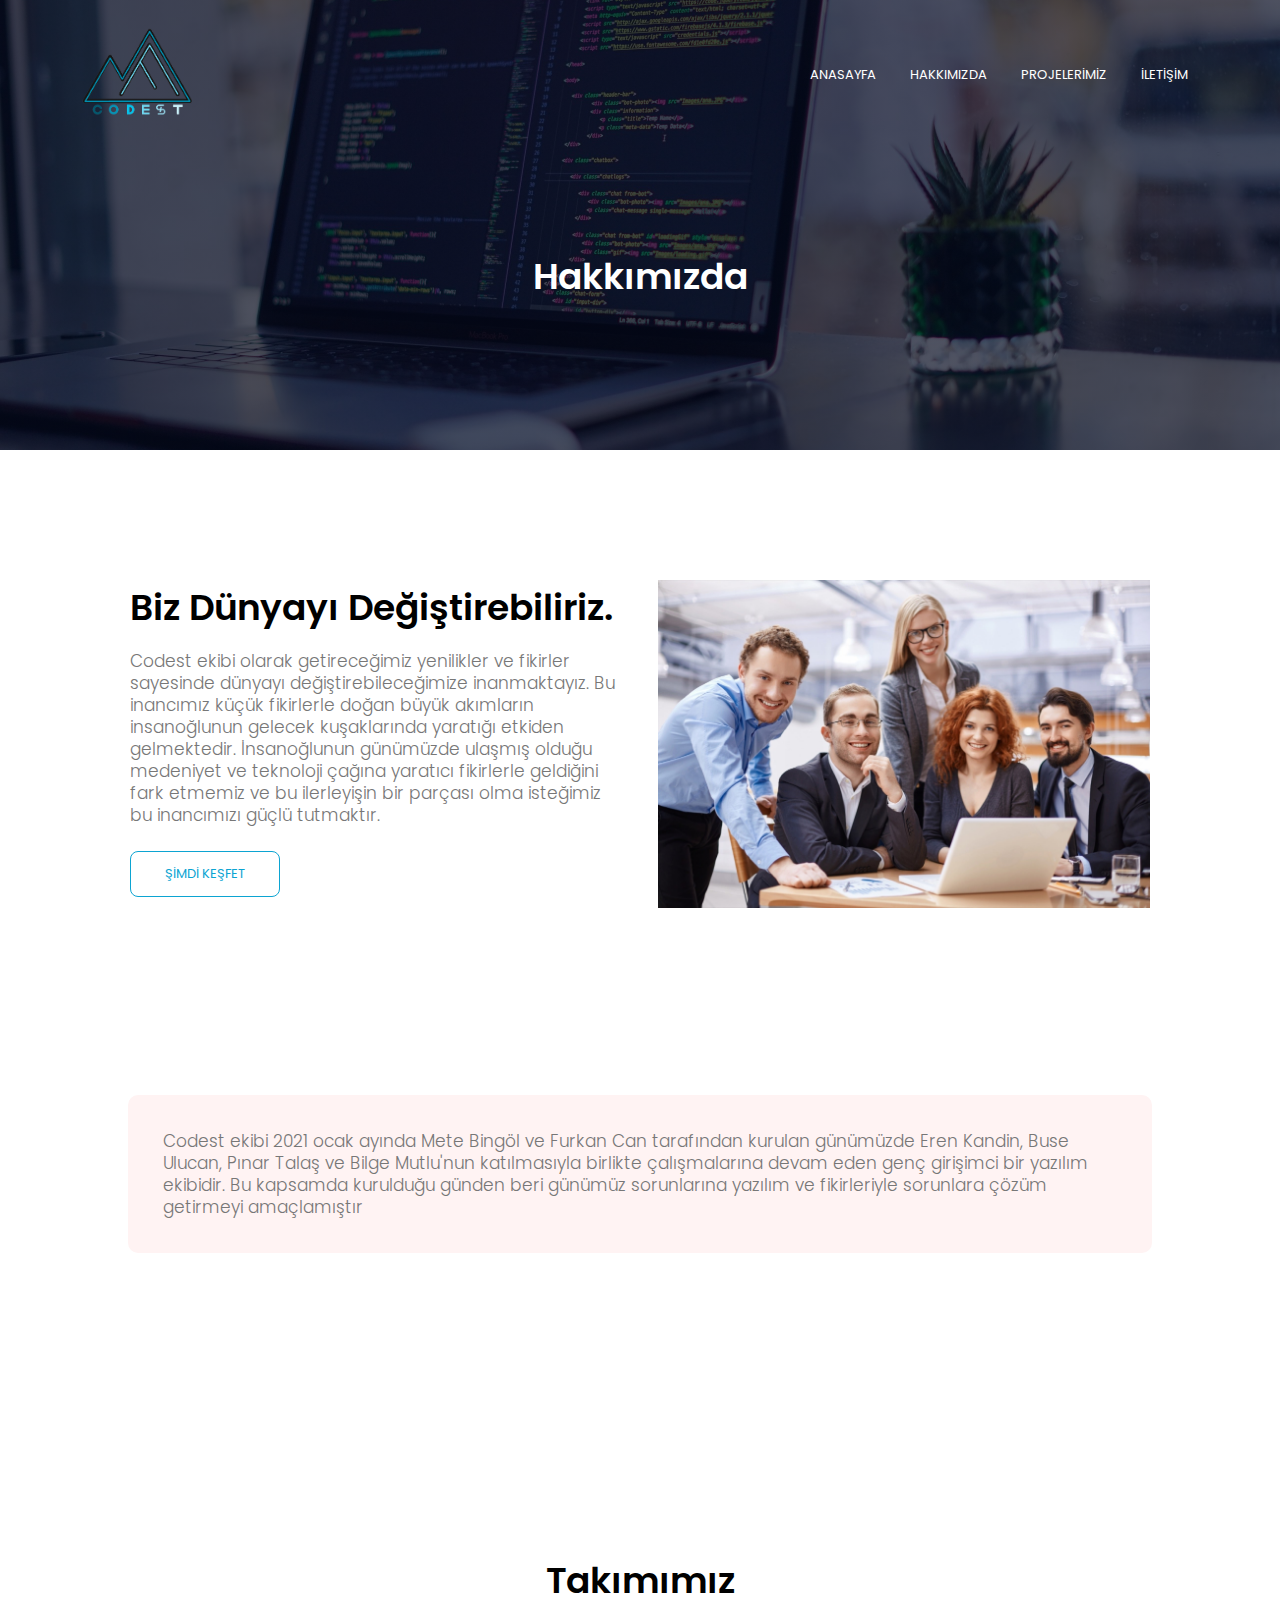
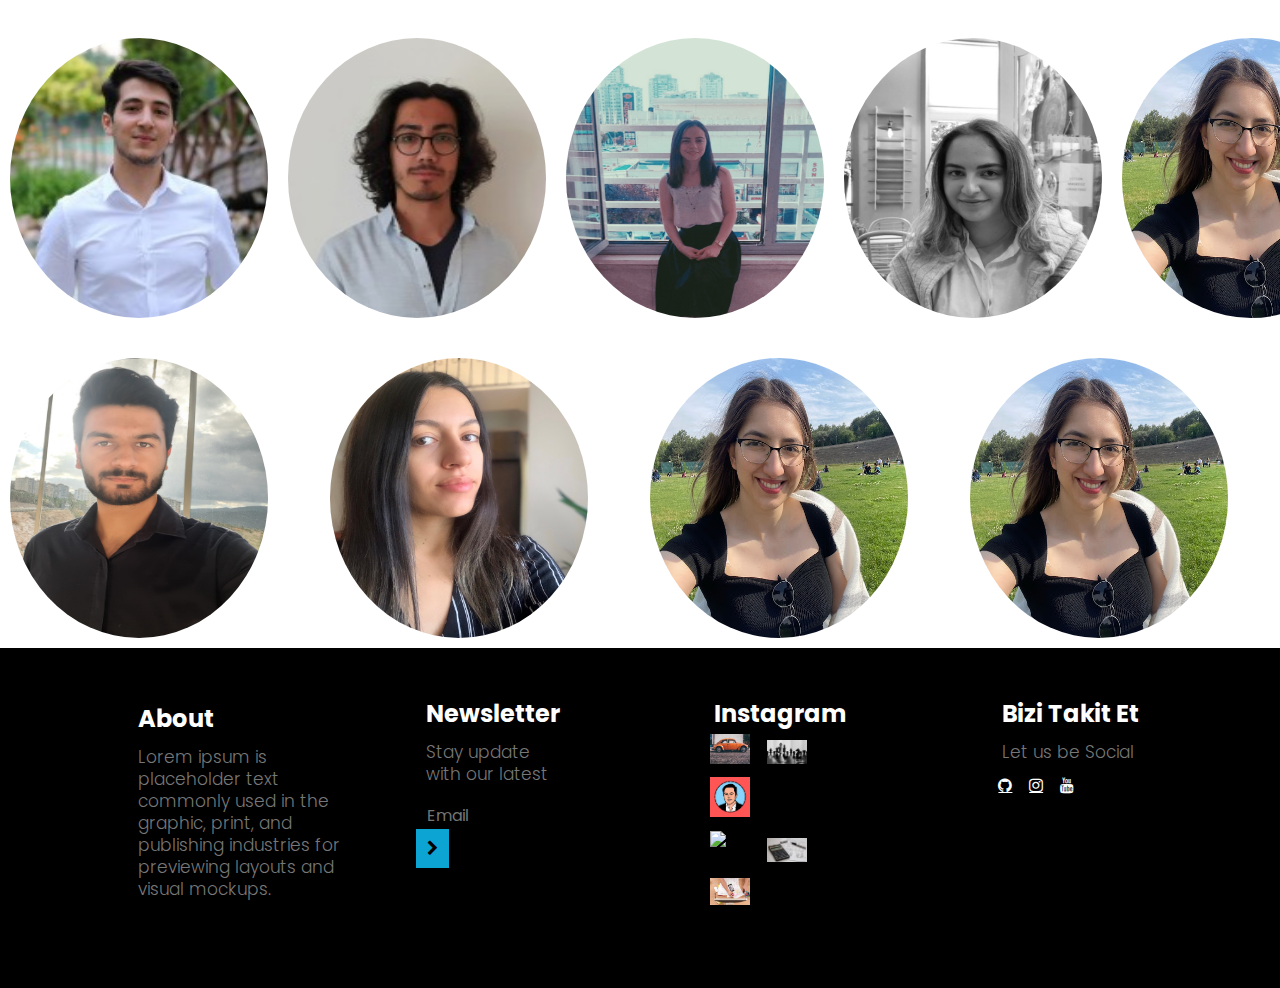
==== about.html @ 5c8a4968 "mp" ====
<!DOCTYPE html>
<html>
<head>
	<meta name="viewport" content="with=device-width, initial-scale=1.0">
	<title>  CODEST </title>
	<link rel="stylesheet" href="style.css">
	
<link rel="preconnect" href="https://fonts.googleapis.com">
<link rel="preconnect" href="https://fonts.gstatic.com" crossorigin>
<link href="https://fonts.googleapis.com/css2?family=Poppins:wght@100;200;300;400;600;700&display=swap" rel="stylesheet">
<link rel="stylesheet"  href="https://stackpath.bootstrapcdn.com/font-awesome/4.7.0/css/font-awesome.min.css">
</head>
<body>
	<section class="sub-header">
		<nav>
			<a href="index.html"><img src="images/logo-remove.png"></a>
			<div class="nav-links" id="navLinks">
				<i class="fa fa-times" onclick="hideMenu()" ></i>
				<ul class="nav">
					<li><a href="index.html">ANASAYFA</a></li>
					<li><a href="about.html">HAKKIMIZDA</a></li>
					<li><a href="">PROJELERİMİZ</a>
						<ul class="sub-menu">
							<li><a href="product.html">Reader</a></li>
							<li><a href="augmentor.html">Augmentor</a></li>
							<li><a href="asistan.html">Sesli Asistan</a></li>
					</ul></li>
					<li><a href="contact.html">İLETİŞİM</a></li>
				
			</ul>
			</div>
			<i class="fa fa-bars" onclick="showMenu()"></i>
		</nav>
		<h1>Hakkımızda</h1>


</section>
<section class="about-us">
	<div class="row">
		<div class="about-col">
			<h1> Biz Dünyayı Değiştirebiliriz.</h1>
			<p>Codest ekibi olarak getireceğimiz yenilikler ve fikirler sayesinde dünyayı değiştirebileceğimize inanmaktayız. Bu inancımız küçük fikirlerle doğan büyük akımların insanoğlunun gelecek kuşaklarında yaratığı etkiden gelmektedir. İnsanoğlunun günümüzde ulaşmış olduğu medeniyet ve teknoloji çağına yaratıcı fikirlerle geldiğini fark etmemiz ve bu ilerleyişin bir parçası olma isteğimiz bu inancımızı güçlü tutmaktır.</p>
			<a href="" class="hero-btn red-btn">ŞİMDİ KEŞFET</a>
		</div>


		<div class="about-col">
			<img src="images/team.jpeg">
		</div>
	</div>
</section>
<section class="testimonials">
	
		<div class="testimonial-col infobox">
			<img src="">
			<div>
				<p>Codest ekibi 2021 ocak ayında Mete Bingöl
					 ve Furkan Can tarafından kurulan günümüzde Eren Kandin, Buse Ulucan, Pınar Talaş ve Bilge Mutlu'nun katılmasıyla birlikte çalışmalarına devam eden genç girişimci bir yazılım ekibidir. 
					 Bu kapsamda kurulduğu günden beri günümüz sorunlarına yazılım ve fikirleriyle sorunlara çözüm getirmeyi amaçlamıştır</p>
				
			</div>
		
	</div>

	
</section>

<section class="campus">
	<h1>Takımımız</h1>
	

	<div class="row">
		
		<div class="campus-col">
			<img src="images/mete2.jpg">
			<div class="layer">
				<h3>METE BİNGÖL</h3>
				<p>Orta Doğu Teknik Üniversitesi Elektrik ve Elektronik Mühendisliği 2. Sınıf öğrencisi. ODTÜ Robot topluluğunda 2 Yıl, METUrone takımında 1,5 yıl çalışan Bingöl Computer Vision, CNN, CAD alanlarında çalışmalar yapmaktadır.</p>
			</div>
		</div>
		<div class="campus-col">
			<img src="images/furkan2.jpg">
			<div class="layer">
				<h3>FURKAN CAN</h3>
				<p> Orta Doğu Teknik Üniversitesi Elektrik ve Elektronik Mühendisliği 2. Sınıf öğrencisi. ODTÜ Tech for Startup Topluluğunda 1,5 yıl çalışan Can Makine Öğrenmesi, Yapay Zeka, Siemens Nx (CAD) alanlarında çalışmalar yapmaktadır.</p>
			</div>
		</div>
		<div class="campus-col">
			<img src="images/pp.jpeg">
			<div class="layer">
				<h3>PINAR TALAŞ</h3>
				<p>Pınar Talaş, Orta Doğu Teknik Üniversitesi Bilgisayar ve Öğrenim Teknolojileri 2. Sınıf öğrencisi. Talaş Web tasarım, web geliştirme, mobil uygulama yapma ve C#  alanlarında çalışmalar yapmaktadır.</p>
			</div>
		</div>
		<div class="campus-col">
			<img src="images/busefoto.png">
			<div class="layer">
				<h3>BUSE ULUCAN</h3>
				<p>Orta Doğu Teknik Üniversitesi Bilgisayar ve Öğrenim Teknolojileri 2. Sınıf öğrencisi. ODTÜ Board of European Students of Technology topluluğunda 1 yıl, Institute of Engineers and Everyone Else Topluluğunda 1 yıl çalışan Ulucan web tasarım alanında çalışmalar yapmaktadır.</p>
			</div>
		</div>
		<div class="campus-col">
			<img src="images/bilge foto.jpg">
			<div class="layer">
				<h3>BİLGE MUTLU</h3>
				<p>Orta Doğu Teknik Üniversitesi Elektrik ve Elektronik Mühendisliği 2. Sınıf öğrencisi. ODTÜ Genç Girişimciler Topluluğunda 2 yıl, ODTÜ Robot Topluluğunda 2 yıl çalışan Mutlu finans ve pazarlama alanlarında çalışmalar yapmaktadır.</p>
			</div>
			</div>
		</div>
			<div class="row">
		
		<div class="campus-col">
			<img src="images/eren.jpeg">
			<div class="layer">
				<h3>EREN KANDİN</h3>
				<p>Orta Doğu Teknik Üniversitesi Bilgisayar ve Öğrenim Teknolojileri 2. Sınıf öğrencisi. ODTÜ Board of European Students of Technology topluluğunda 1 yıl, Institute of Engineers and Everyone Else Topluluğunda 1 yıl çalışan Ulucan web tasarım alanında çalışmalar yapmaktadır.</p>
			</div>
		</div>
		<div class="campus-col">
			<img src="images/elvin.jpg">
			<div class="layer">
				<h3>ELVİN GÜLTEKİNOĞLU</h3>
				<p>Orta Doğu Teknik Üniversitesi Makina mühendisliği 2. sınıf öğrencisi.

					Metumech ve Meturone takımlarında görev almakta.
					
					C++, Arduino, Python, Siemens NX alanlarında çalımalar yapmaktadır.</p>
			</div>
			</div>
			<div class="campus-col">
				<img src="images/bilge foto.jpg">
				<div class="layer">
					<h3>ANIL KILIÇ</h3>
					<p>Orta Doğu Teknik Üniversitesi Makina mühendisliği 2. sınıf öğrencisi. Metu Formula Racing'de 2 yıl, ODTÜ Robot Topluluğun'da ilk yılında. C++, Arduino, Python, Görüntü işleme, Siemens NX, Solidworks, ANSYS alanlarında çalımalar yapmaktadır.
</p>
				</div>
				</div>
				<div class="campus-col">
					<img src="images/bilge foto.jpg">
					<div class="layer">
						<h3>CEREN AYDIN</h3>
						<p>Orta Doğu Teknik Üniversitesi Elektrik ve Elektronik Mühendisliği 2. Sınıf öğrencisi. ODTÜ Genç Girişimciler Topluluğunda 2 yıl, ODTÜ Robot Topluluğunda 2 yıl çalışan Mutlu finans ve pazarlama alanlarında çalışmalar yapmaktadır.</p>
					</div>
					</div>
	</div>
	

</section>

<footer class="footer">	
	<div class="cont">
	<div class="about-us">
	<h2 >About</h2>
	<p>Lorem ipsum is placeholder text commonly used in the graphic, print, and publishing industries for previewing layouts and visual mockups.

</p>	</div>
	<div class="newsletter">
		<h2>Newsletter</h2>
		<p>Stay update with our latest</p>
		<div class="form-element">	
			<input type="text" placeholder="Email"><span><i class="fa fa-chevron-right"></i></span></div>
	</div>
	<div class="instagram">
		<h2>Instagram</h2>
		<div class="flex-row">
		<img src="inst/vosvos.jpg" alt="insta1" onClick="location.href='https://www.instagram.com/codest_team/'">
		<img src="inst/cheese.jpg" alt="insta2" onClick="location.href='https://www.instagram.com/codest_team/'">	
		<img src="inst/elon.jpg" alt="insta3" onClick="location.href='https://www.instagram.com/codest_team/'">
		</div>	
		<div class="flex-row">
		<img src="inst/view.jpg" alt="insta4" onClick="location.href='https://www.instagram.com/codest_team/'">	
		<img src="inst/work.jpg" alt="insta5" onClick="location.href='https://www.instagram.com/codest_team/'">		
		<img src="inst/work1.jpg" alt="insta6" onClick="location.href='https://www.instagram.com/codest_team/'">	
			</div>
	</div>
	<div class="follow"><h2>Bizi Takit Et</h2>
	<p>Let us be Social</p>
	<div>
	<a href="https://github.com/Codest4221" class="fa fa-github" target="_blank" ></a>
	<a href="https://www.instagram.com/codest_team/" class="fa fa-instagram" target="_blank"></a>
	<a href="" class="fa fa-youtube" target="_blank"></a>
		</div>
	</div>
	</div>
</div>
<div class="rights flex-row">
	<h4 class="text-gray">
		Copyright 2021 All rights reserves | made by
		
	</h4>
</div>
</div>

</footer>



<script>
	var navLinks = document.getElementById("navLinks")

	function showMenu() {
		navLinks.style.right = "0";

	}
	function hideMenu() {
		navLinks.style.right = "-200px";
		
	}
</script>
</body>
</html>
---- style.css ----
*{
	margin:0;
	padding: 0;
	font-family: 'Poppins', sans-serif;
	
}

main section .blog{
	margin-top: 50px;
}
 .btn-course{
	display: inline-block;
	text-decoration: none;
	color:#0CA4D2;
	border: 2px solid #0CA4D2;
	margin-top: 5px;
	padding: 12px 34px;
	font-size: 13px;
	background:transparent;
	position: relative;
	cursor: pointer;
	border-radius: 8px;
}
.photo{
	margin: 20px;
}
.photo img{
	width: 800px;
	height: 500px;
	
}
button.btn,
input.btn{
	border: none;
	border-radius: 2rem;
	padding: 1rem 3rem;
	font-size: 1.1rem;
	font-family:'Roboto' ;
	cursor: pointer;
	transition: .5s;
	border-radius: 5px ;
}
button.btn:hover{
	background:transparent;
	border: 1px solid var(--white);
	color: var(--white);
}

.header{
	min-height: 100vh;
	width: 100%;
	background-image: linear-gradient(rgba(4, 9, 30, 0.7), rgba(4, 9, 30, 0.7)),url(images/background.jpg);
	background-position: center;
	background-size: cover;
	position: relative;
	

}
nav{
	display: flex;
	padding: 2% 6%;
	justify-content: space-between;
	align-items: center;
}
nav img{
	width: 120px;
}
.lang{
	text-align: right;
	margin-left: 80px;

}
.check{
	position: relative;
	width: 50px;
}
.check:before{
	position: absolute;
	width: 60px;
	height: 5
}

.nav-links{
	flex: 1;
	text-align: right;
}
.nav-links ul li{
	list-style: none;
	display: inline-block;
	padding: 8px 15px;
	position: relative;
}
.nav-links ul li a{
	color: #fff;
	text-decoration: none;
	font-size: 13px;

}
.nav-links ul li::after{
	content: '';
	width: 0%;
	height: 2px;
	background:#0CA4D2;
	display:block;
	margin:auto;
	transition: 0.5s;
}
.nav-links ul li:hover::after{
	width: 100%;
}

.sub-menu{
	height: 150px;
	width: 110px;
	
	float: left;
	position: absolute;
	border-top: 3px solid #0CA4D2;
	z-index: 100;
	transition: all 650ms ease;
	opacity: 0;
	visibility:hidden ;

}
.sub-menu::before{
	content: "";
	position: absolute;
	top: -2.5rem;
	left: 3rem;
	border: 1.2rem solid transparent;
}
.nav li:hover > .sub-menu {
	top: 2rem;
	opacity: 1;
	visibility: visible;
}
.text-box{
	width: 90%;
	color: #fff;
	position: absolute;
	top: 50%;
	left: 50%;
	transform: translate(-50%, -50%);
	text-align: center;
}
.text-box h1{
	font-size: 62px;

}
.text-box p{
	margin:5px 0 10px;
	font-size: 14px;
	
	color: #fff;
}
.hero-btn{
	display: inline-block;
	text-decoration: none;
	color: #fff;
	border: 1px solid #fff;
	padding: 12px 34px;
	font-size: 13px;
	background:transparent;
	position: relative;
	cursor: pointer;
	border-radius: 8px;


}
 .information-btn{
    border: none;
    border-radius: 2rem;
	width: 150px;
    padding: 1rem 3rem;
    font-size: 1.1rem;
    cursor: pointer;
    transition: .5s;
    border-radius: 0.4rem;
	text-decoration: none;
	
	background-color: #48CAE4;
}
nav .fa{
	display: none;

}
.hero-btn:hover{
	border:1px solid #0CA4D2;
	background:#0CA4D2;
	transition: 1s;
}

@media(max-width: 700px){
	.text-box h1{
	font-size: 20px;

}
.nav-links ul li{
	display: block;
}
.nav-links{
	position: fixed;
	background:#0CA4D2;
	height: 100vh;
	width: 200px;
	top: 0;
	right: -200px;
	text-align: left;
	z-index: 2;
	transition: 1s;
}
nav .fa{
	display: block;
	color: #fff;
	margin:10px;
	font-size: 22px;
	cursor: pointer;

}
.nav-links ul{
	padding: 30px;
}
}


/*ABOUT*/

section .about{
	padding: 20px;
	padding-top: 10px;
	margin-top: 10px 
}
p.about{
	font-weight: 300;
	color: #222;
	margin: 50px 150px;
	
	
}
.row{
	position: relative;
	clear: both;
	width: 100%;
	display: flex;
	justify-content: space-between;
}
.row .col50{
	position: relative;
	width: 40%;
}
.titleText{
	color: black;;
	font-size: 2rem;
	font-weight: 300;
	text-align: center;
}
.titleText span{
	color: #ff0157;
	font-weight: 700;
	font-size: 1.5rem;
}
.row .col50 .imgBx{
	position: relative;
	width: 100%;
	height: 100%;
	
}
.row .col50 .imgBx img{
	position: absolute;
	top:0;
	left: 0;
	width: 85%;
	height: 100%;
	object-fit: cover;
	
}
.campus-col img{
	border-radius: 50%;
}


/*----Blog Carousel---*/

.container h1{
	text-align: center;
	color: #f0f0f0;
	padding-top: 20px;
}


main .blog{
	
	background-repeat: no-repeat;
	background-position: right;
	height: 100vh;
	width: 100%;
	background-size: 65%;
}

main .blog .blog-post{
	padding-top: 6rem;
}

main .blog-post .blog-content{
	display: flex;
	flex-direction: column;
	text-align: center;
	width: 80%;
	margin: 3rem ;
	box-shadow: 0 15px 20px rgba(0, 0,0, 0.2);
}
main .blog-content .blog-title{
	
	width:300px;
	height: 200px;
	display: inline-block;


}
.blog-title p{
	
	width: 400px;
	height: 300px;
}
.blog-title h4{
	height: 20px;
	width: 400px;
	text-align: center;
}
main .blog-content .btn-blog{
	padding: .7rem 2rem;
	background:  #48CAE4;
	margin: .5rem;
}
main .blog-content span{
	display: block;
}
section .container .owl-nav{
	position: absolute;
	top: 0%;
	margin: 0 auto;
	width: 100%;

}


.owl-nav .owl-prev .owl-nav-prev,
.owl-nav .owl-next .owl-nav-next{
	color: var(--text-gray);
	background:transparent;
	font-size: 2rem;
}
.owl-theme .owl-nav[class*='owl-']:hover{
	background:transparent;
	color: var(--midnight);
}
.owl-theme .owl-nav[class*='owl-']{
	outline: none;
}
@media only screen and (max-width:1500px){
	.blog-title p{
		width: 350px;
		height: 150px;
	}

}
@media only screen and (max-width:1350px){
	.blog-title p{
		width: 300px;
		height: 100px;
	}

}
@media only screen and (max-width:1150px){
	.blog-title p{
		width: 250px;
		height: 100px;
	}
	.blog-title h4{
		height: 20px;
		width: 300px;
		text-align: center;
	}

}

@media only screen and (max-width:900px){
	.blog-title p{
		width: 180px;
		height: 90px;
		font-size:15px;
	}
	.blog-title h4{
		height: 20px;
		width: 300px;
		text-align: center;
	}

}
/*-----COURSE----*/

.course{
	width: 70%;
	margin: auto;
	text-align: center;
	padding-top: 100px;

}

@media only screen and (max-width:950px){
.photo{
	margin: 20px;
}
.photo img{
	width: 500px;
	height: 300px;
	
}
}

@media only screen and (max-width:600px){
	.photo{
		margin: 20px;
	}
	.photo img{
		width: 200px;
		height: 100px;
		
	}
}
h1{
	font-size: 36px;
	font-weight: 600;
}
p{
	color:#777;
	font-size: 17px;
	font-weight: 300;
	line-height: 22px;
	padding: 10px;
}
.row{
	margin-top: 20px;
	display: flex;
	
}
.course-col{
	flex-basis:31%;
	background: #fff3f3;
	border-radius: 10px;
	margin-bottom: 5%;
	padding: 25px;
	box-sizing: border-box;
	transition: 0.5s;
	text-align: left;
	color: #0CA4D2;


}
h3{
	text-align: center;
	font-weight: 900;
	margin: 10px 0;

}
.course-col:hover{
	box-shadow: 0 0 20px 0px rgba(0, 0, 0, 0.2);
}
@media(max-width: 700px){
	.row{
		flex-direction: column;
	}
}


/*--TEAM---*/

.campus{
	width: 100%;
	
	text-align: center;
	padding-top: 200px;



}
#aboutpage{
	padding-top: 0px;
}
.campus-col{
	flex-basis: 24%;
	margin: 10px 10px;
	position: relative;
	
	
	
}
.campus-col img{
	width:258px ;
	height: 280px;
	display: block;
}
.layer{
	background:transparent;
	height: 100%;
	width: 92%;
	
	position: absolute;
	top: 0;
	left: 0;
	transition: 0.5s;
}
.layer:hover{
	background-image: linear-gradient(to top, #30cfd0 0%, #330867 60%);
}
.layer h3 {
	
	
	font-weight: 200;
	color: #fff;
	font-size: 15px;
	bottom: 0;
	left: 50%;
	transform: translateX(-50%);
	position: absolute;
	opacity: 0;
	transition: 0.5s;
	padding-bottom: 100px;
	font-weight: bold;
}
.layer p {
	width: 100%;
	
	margin-bottom: -90px;
	color: #fff;
	font-size: 14px;
	left: 50%;
	transform: translateX(-50%);
	position: absolute;
	opacity: 0;
	transition: 0.5s;
	padding: 20px;
}
.layer:hover h3, .layer:hover p{
	bottom: 49%;
	opacity: 1;
}

/*--Testimonial--*/
.testimonials{
	width: 80%;
	margin: auto;
	padding-top: 100px;
	text-align: center;
	padding-bottom: -100px;
	

}
.testimonial-col{
	flex-basis: 95%;
	border-radius: 10px;text-align: left;
	background: #fff3f3;
	padding: 25px;
	cursor: pointer;
	display: flex;
	color: black;

}
.viz p{
	text-align: center;
	font-size: 20px;
}
.infobox{
	margin-bottom: 100px;

}

/*---CTA---*/

.cta{
	margin: 100px auto;
	width: 80%;
	background-image: linear-gradient(rgba(0, 0, 0, 0.7), rgba(0, 0, 0, 0.7)),url(images/blog-post3.jpg);
	background-position: center;
	background-size: cover;
	border-radius: 10px;
	text-align: center;
	padding: 100px 0;
}	
.cta h1{
	color: #fff;
	margin-bottom: 40px;
	padding: 0;
}
@media(max-width: 700px){
	.cta h1{
		font-size: 24px;
	}
}

/*---FOOOTER--*/
.cont{
	margin: 0 5vw;
}



footer.footer{
	height: 100%;
	background: black;
	position: relative;
}
footer.footer .cont{
	display: grid;
	grid-template-columns: repeat(4, 1fr);



}
footer.footer .cont > div{
	flex-grow: 1;
	flex-basis: 0;
	padding: 3rem 4rem;
}
footer.footer .cont  h2{
	color: white;
	padding-left: 10px;
	
}

footer.footer .newsletter .form-element{
	background: black;
	display: inline-block;
}
footer.footer .newsletter .form-element input{
	padding: .5rem .7rem;
	border: none;
	background: transparent;
	color: white;
	font-size: 1rem;
	width: 74%;
}
footer.footer .newsletter .form-element span{
	background: #0CA4D2;
	padding: .5rem .7rem;
	cursor: pointer;
}
footer.footer .instagram div > img {
	display: inline-block;
	width: 25%;
	height: 50%;
	margin: .2rem .4rem;
}
footer.footer .follow div a{
	color:white ;
	padding:0 .4rem;
}

footer.footer .rights{
	justify-content: center;
	
}



/*----ABOUT US PAGE---*/
.sub-header{
	height: 50vh;
	width: 100%;
	background-image: linear-gradient(rgba(4, 9, 30, 0.7), rgba(4, 9, 30, 0.7)), url(images/blog-post3.jpg);
	background-position: center;
	background-size: cover;
	text-align: center;
	color: #fff;


}
.sub-header h1{
	margin-top: 100px;
}
.about-us{
	width: 80%;
	margin:auto;
	padding-top: 80px;
	padding-bottom: 50px;

}
.about-col{
	flex-basis: 48%;
	padding: 30px 2px;
}
.about-col img{
	width: 100%;
}
.about-col h1{
	padding-top: 0;
}
.about-col p{
	padding: 15px 0 25px;
}
.red-btn{
	border: 1px solid #0CA4D2;
	background: transparent;
	color: #0CA4D2;

}
.red-btn:hover{
	color:#fff;
}




/*-----COURSES---*/
.container{
	background-image: linear-gradient(to top, #30cfd0 0%, #330867 100%);}
.blog-content{
	width: 80%;
	margin: 20px;
	padding: 10px 0;
	box-sizing: border-box;
	border-radius: 10px;
	background-color: white;
}
.blog-left{
	flex-basis: 65%;

}
.blog-left img{
	width: 90%;

}
.blog-left h2{
	color: #222;
	font-weight: 600;
	margin: 30px 0;
	
}
.blog-left p{
	color: #999;

}
.blog-right{
	flex-basis: 32%;

}
.blog-right h3{
	background: #0CA4D2;
	color: #fff;
	padding:7px 0;
	font-size: 16px;
	margin-bottom: 20px;
}
.blog-right div{
	display: flex;
	align-items: center;
	justify-content: space-between;
	color: #555;
	padding: 8px;
	box-sizing: border-box;

}
.comment-box{
	border: 1px solid #ccc;
	margin: 50px 0;
	padding: 10px 20px;
}
.comment-box h3{
	text-align: left;
}
.comment-form input, .comment-form textarea{
	width: 100%;
	padding: 10px;
	margin: 15px 0;
	box-sizing: border-box;
	border:none;
	outline: none;
	background:#f0f0f0;

}
.comment-form button{
	margin: 10px 0;
	
}
@media(max-width: 700px){
	.sub-header h1{
		font-size: 24px;
	}
}

/*----CONTACT---*/
.location{
	width: 80%;
	margin: auto;
	padding: 80px 0;

}
.location iframe{
	width: 100%;
}
.contact-us{
	width: 80%;
	margin: auto;
}
.contact-col{
	flex-basis: 48%;
	margin-bottom: 30px;
}
.contact-col div{
	display: flex;
	align-items: center;
	margin-bottom: 40px;
}
.contact-col div .fa{
	font-size: 28px;
	color: #0CA4D2;
	margin: 10px;
	margin-right: 30px;
}
.contact-col div p{
	padding: 0;
}

.contact-col div h5{
	font-size: 20px;
	margin-bottom: 5px;
	color: #555;
	font-weight: 400;

}
.contact-col input, .contact-col textarea{
	width: 100%;
	padding: 15px;
	margin-bottom: 17px;
	outline: none;
	border: 1px solid #ccc;
	box-sizing: border-box;

}
@media(max-width: 700px){

}



.docs {
	width: 628px;
	height: 194px;
	margin: 90px 150px;
}
.docs h2{
	color:darkturquoise;
	font-size: 30px;
	font-weight: normal;
}
.docs p{
	padding: 10px 0px;
}

#download{
	color:steelblue;
	font-weight: normal;
	font-size:15px;
	
}
.btn-course .down {
	color: steelblue;
	height: 70px;
}
hr{
	width: 60%;
	margin-left: 150px;
}


.info{
	width: 1200px;
	height: auto;
	margin: 90px 150px;
}
.info h2{
	color: darkturquoise;
}
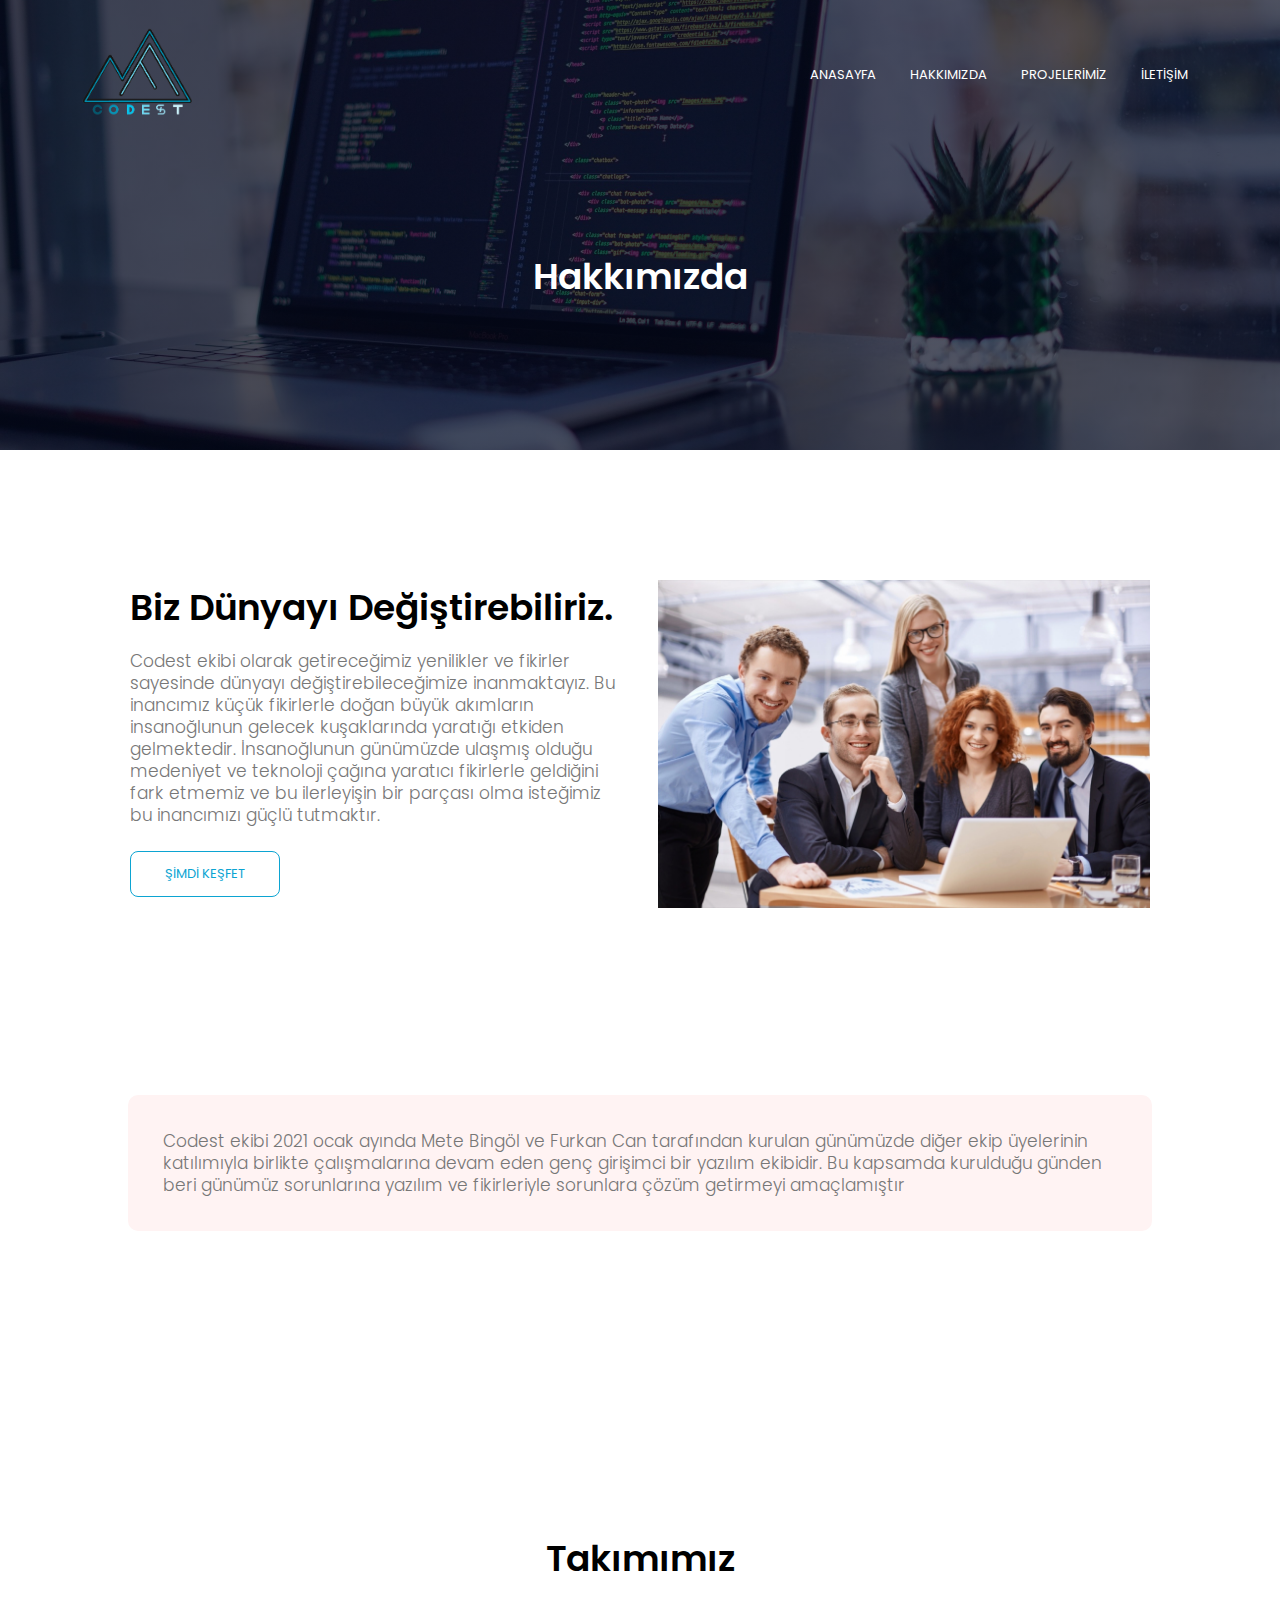
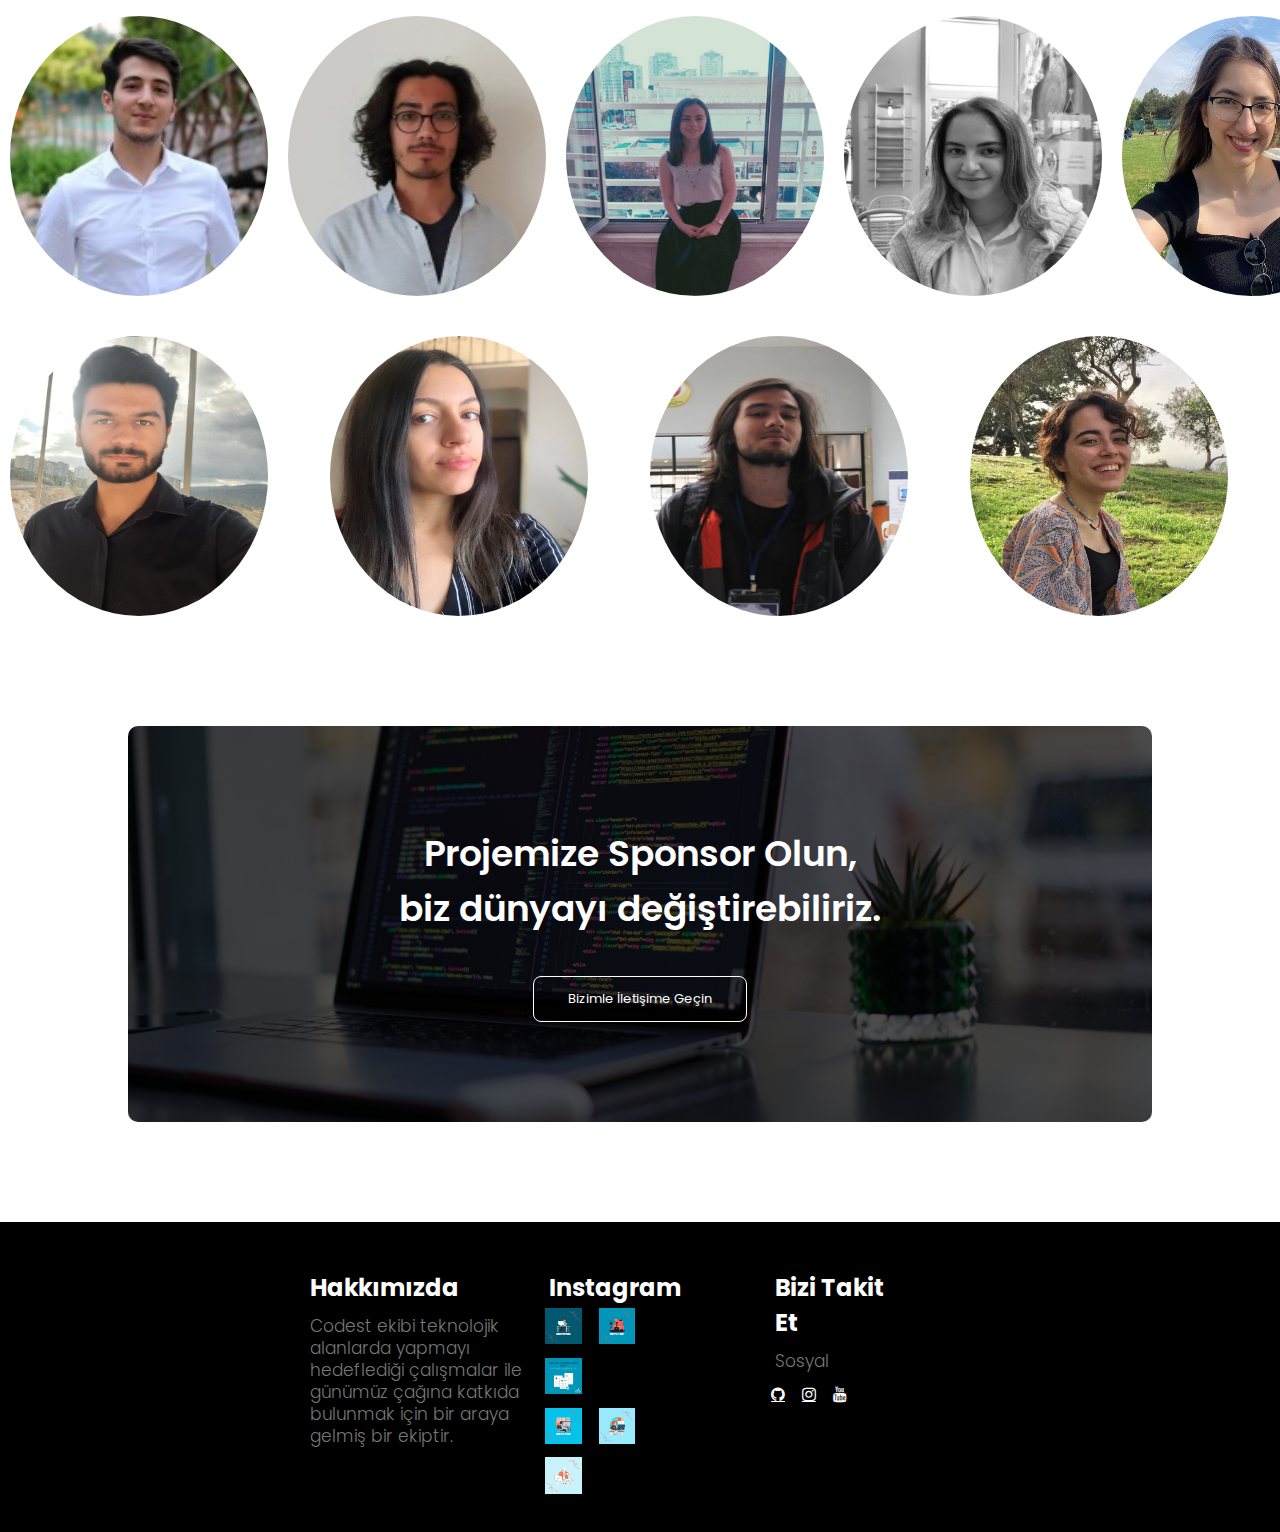
==== commit 4364450b: "m" ====
--- a/about.html
+++ b/about.html
@@ -55,7 +55,7 @@
 			<img src="">
 			<div>
 				<p>Codest ekibi 2021 ocak ayında Mete Bingöl
-					 ve Furkan Can tarafından kurulan günümüzde Eren Kandin, Buse Ulucan, Pınar Talaş ve Bilge Mutlu'nun katılmasıyla birlikte çalışmalarına devam eden genç girişimci bir yazılım ekibidir. 
+					 ve Furkan Can tarafından kurulan günümüzde diğer ekip üyelerinin katılımıyla birlikte çalışmalarına devam eden genç girişimci bir yazılım ekibidir. 
 					 Bu kapsamda kurulduğu günden beri günümüz sorunlarına yazılım ve fikirleriyle sorunlara çözüm getirmeyi amaçlamıştır</p>
 				
 			</div>
@@ -64,6 +64,7 @@
 
 	
 </section>
+
 
 <section class="campus">
 	<h1>Takımımız</h1>
@@ -128,7 +129,7 @@
 			</div>
 			</div>
 			<div class="campus-col">
-				<img src="images/bilge foto.jpg">
+				<img src="images/anıl.png">
 				<div class="layer">
 					<h3>ANIL KILIÇ</h3>
 					<p>Orta Doğu Teknik Üniversitesi Makina mühendisliği 2. sınıf öğrencisi. Metu Formula Racing'de 2 yıl, ODTÜ Robot Topluluğun'da ilk yılında. C++, Arduino, Python, Görüntü işleme, Siemens NX, Solidworks, ANSYS alanlarında çalımalar yapmaktadır.
@@ -136,7 +137,7 @@
 				</div>
 				</div>
 				<div class="campus-col">
-					<img src="images/bilge foto.jpg">
+					<img src="images/ceren.jpeg">
 					<div class="layer">
 						<h3>CEREN AYDIN</h3>
 						<p>Orta Doğu Teknik Üniversitesi Elektrik ve Elektronik Mühendisliği 2. Sınıf öğrencisi. ODTÜ Genç Girişimciler Topluluğunda 2 yıl, ODTÜ Robot Topluluğunda 2 yıl çalışan Mutlu finans ve pazarlama alanlarında çalışmalar yapmaktadır.</p>
@@ -147,45 +148,42 @@
 
 </section>
 
+<section class="cta">
+	<h1>Projemize Sponsor Olun,<br> biz dünyayı değiştirebiliriz.</h1>
+	<a href="contact.html" class="hero-btn">Bizimle İletişime Geçin</a>
+</section>
 <footer class="footer">	
 	<div class="cont">
-	<div class="about-us">
-	<h2 >About</h2>
-	<p>Lorem ipsum is placeholder text commonly used in the graphic, print, and publishing industries for previewing layouts and visual mockups.
+	<div class="about-proje">
+	<h2 >Hakkımızda</h2>
+	<p> Codest ekibi teknolojik alanlarda yapmayı hedeflediği çalışmalar ile günümüz çağına katkıda bulunmak için bir araya gelmiş bir ekiptir.
 
 </p>	</div>
-	<div class="newsletter">
-		<h2>Newsletter</h2>
-		<p>Stay update with our latest</p>
-		<div class="form-element">	
-			<input type="text" placeholder="Email"><span><i class="fa fa-chevron-right"></i></span></div>
-	</div>
 	<div class="instagram">
 		<h2>Instagram</h2>
 		<div class="flex-row">
-		<img src="inst/vosvos.jpg" alt="insta1" onClick="location.href='https://www.instagram.com/codest_team/'">
-		<img src="inst/cheese.jpg" alt="insta2" onClick="location.href='https://www.instagram.com/codest_team/'">	
-		<img src="inst/elon.jpg" alt="insta3" onClick="location.href='https://www.instagram.com/codest_team/'">
+		<img src="images/1.png" alt="insta1" onClick="location.href='https://www.instagram.com/codest_team/'">
+		<img src="images/3.png" alt="insta2" onClick="location.href='https://www.instagram.com/codest_team/'">	
+		<img src="images/5.png" alt="insta3" onClick="location.href='https://www.instagram.com/codest_team/'">
 		</div>	
 		<div class="flex-row">
-		<img src="inst/view.jpg" alt="insta4" onClick="location.href='https://www.instagram.com/codest_team/'">	
-		<img src="inst/work.jpg" alt="insta5" onClick="location.href='https://www.instagram.com/codest_team/'">		
-		<img src="inst/work1.jpg" alt="insta6" onClick="location.href='https://www.instagram.com/codest_team/'">	
+		<img src="images/9.png" alt="insta4" onClick="location.href='https://www.instagram.com/codest_team/'">	
+		<img src="images/12.png" alt="insta5" onClick="location.href='https://www.instagram.com/codest_team/'">		
+		<img src="images/14.png" alt="insta6" onClick="location.href='https://www.instagram.com/codest_team/'">	
 			</div>
 	</div>
 	<div class="follow"><h2>Bizi Takit Et</h2>
-	<p>Let us be Social</p>
+	<p>Sosyal</p>
 	<div>
 	<a href="https://github.com/Codest4221" class="fa fa-github" target="_blank" ></a>
 	<a href="https://www.instagram.com/codest_team/" class="fa fa-instagram" target="_blank"></a>
 	<a href="" class="fa fa-youtube" target="_blank"></a>
 		</div>
 	</div>
-	</div>
 </div>
 <div class="rights flex-row">
 	<h4 class="text-gray">
-		Copyright 2021 All rights reserves | made by
+		Copyright 2021 All rights reserves | made by CODEST
 		
 	</h4>
 </div>
--- a/style.css
+++ b/style.css
@@ -45,7 +45,19 @@
 	border: 1px solid var(--white);
 	color: var(--white);
 }
-
+.proje-btn{
+	display: inline-block;
+	text-decoration: none;
+	color:#f0f0f0;
+	border: 2px solid #0CA4D2;
+	margin-top: 5px;
+	padding: 12px 34px;
+	font-size: 13px;
+	background:#0CA4D2;
+	position: relative;
+	cursor: pointer;
+	border-radius: 8px;
+}
 .header{
 	min-height: 100vh;
 	width: 100%;
@@ -601,6 +613,7 @@
 /*---FOOOTER--*/
 .cont{
 	margin: 0 5vw;
+	margin-left: 250px;
 }
 
 
@@ -609,23 +622,37 @@
 	height: 100%;
 	background: black;
 	position: relative;
+	
+
 }
 footer.footer .cont{
 	display: grid;
 	grid-template-columns: repeat(4, 1fr);
-
-
-
-}
+	padding-left: 50px;
+
+
+
+}
+
 footer.footer .cont > div{
 	flex-grow: 1;
 	flex-basis: 0;
-	padding: 3rem 4rem;
+	padding-top: 3rem;
+	padding-right: 5rem;
+	
 }
 footer.footer .cont  h2{
 	color: white;
 	padding-left: 10px;
 	
+}
+.about-proje{
+	width: 100%;
+	padding-right: 40px;
+	padding-top: 80px;
+	padding-bottom: 50px;
+	
+
 }
 
 footer.footer .newsletter .form-element{
@@ -648,7 +675,7 @@
 footer.footer .instagram div > img {
 	display: inline-block;
 	width: 25%;
-	height: 50%;
+	height: 60%;
 	margin: .2rem .4rem;
 }
 footer.footer .follow div a{
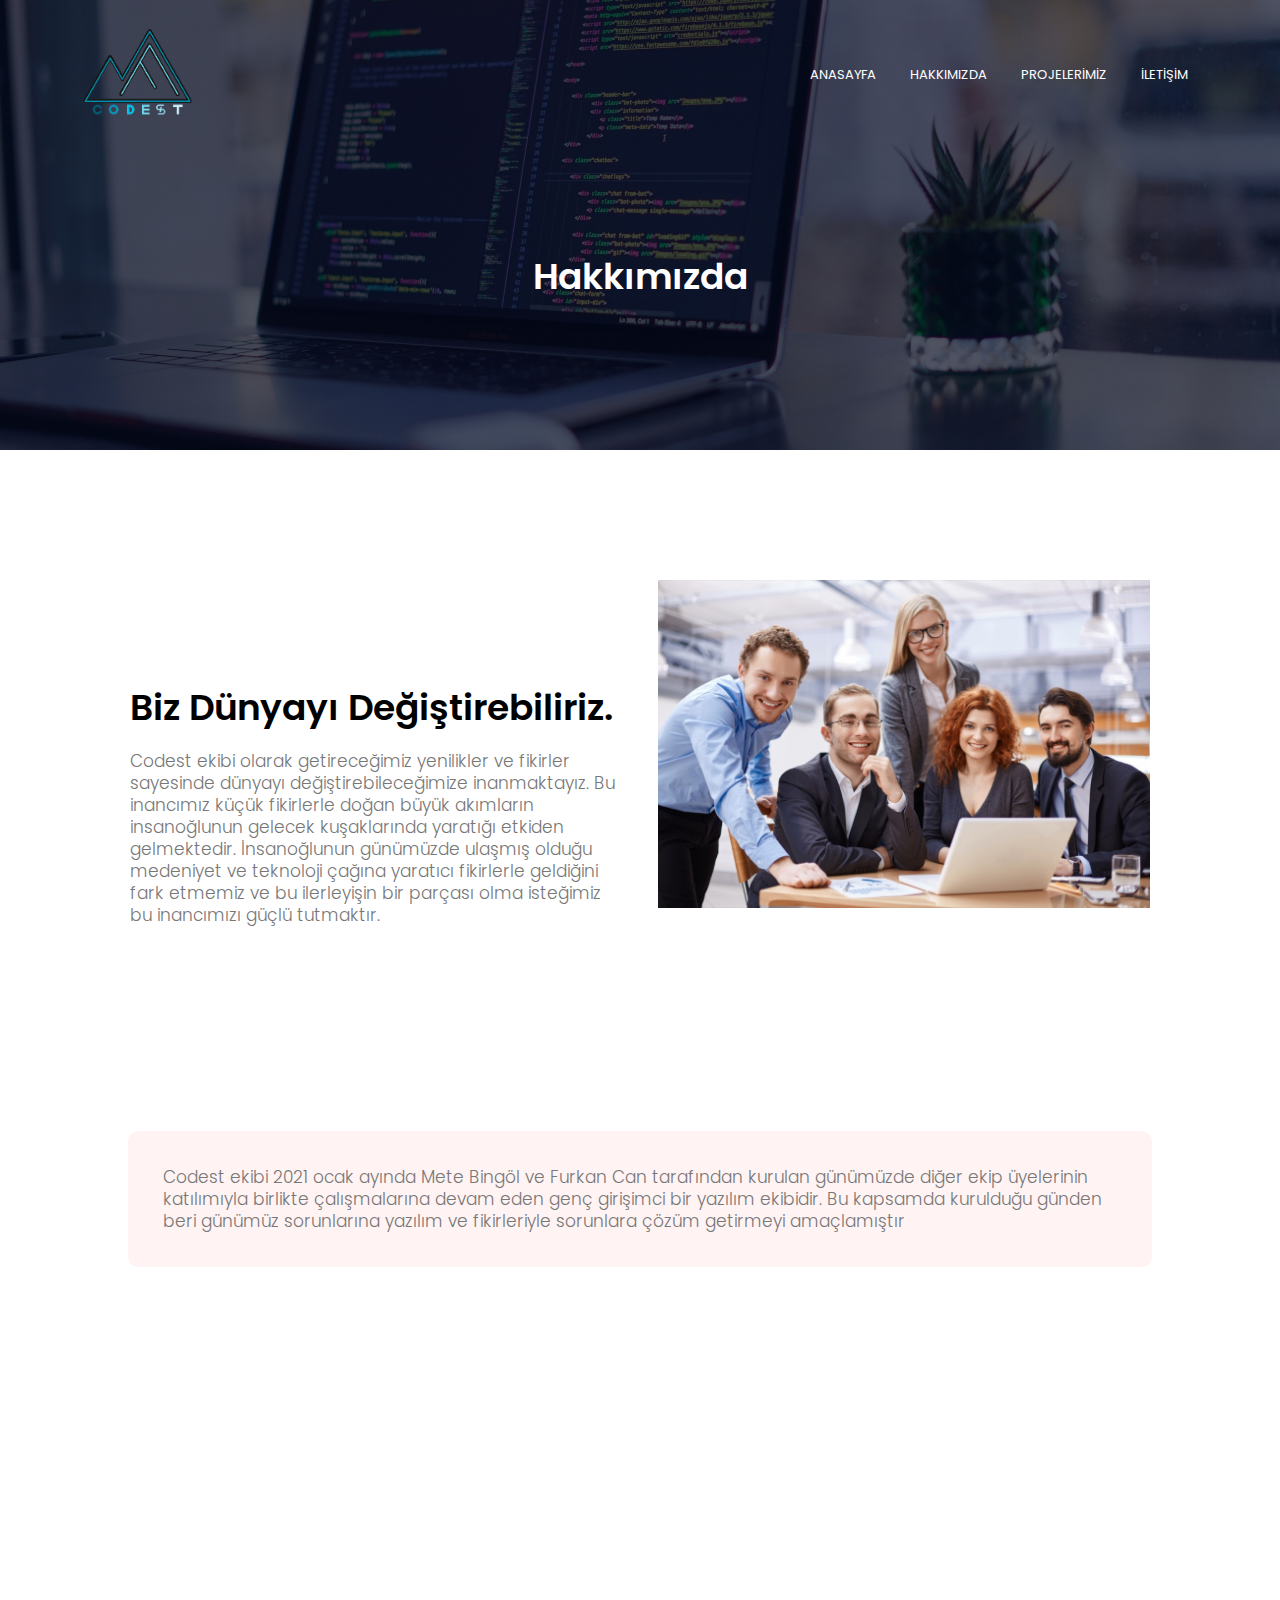
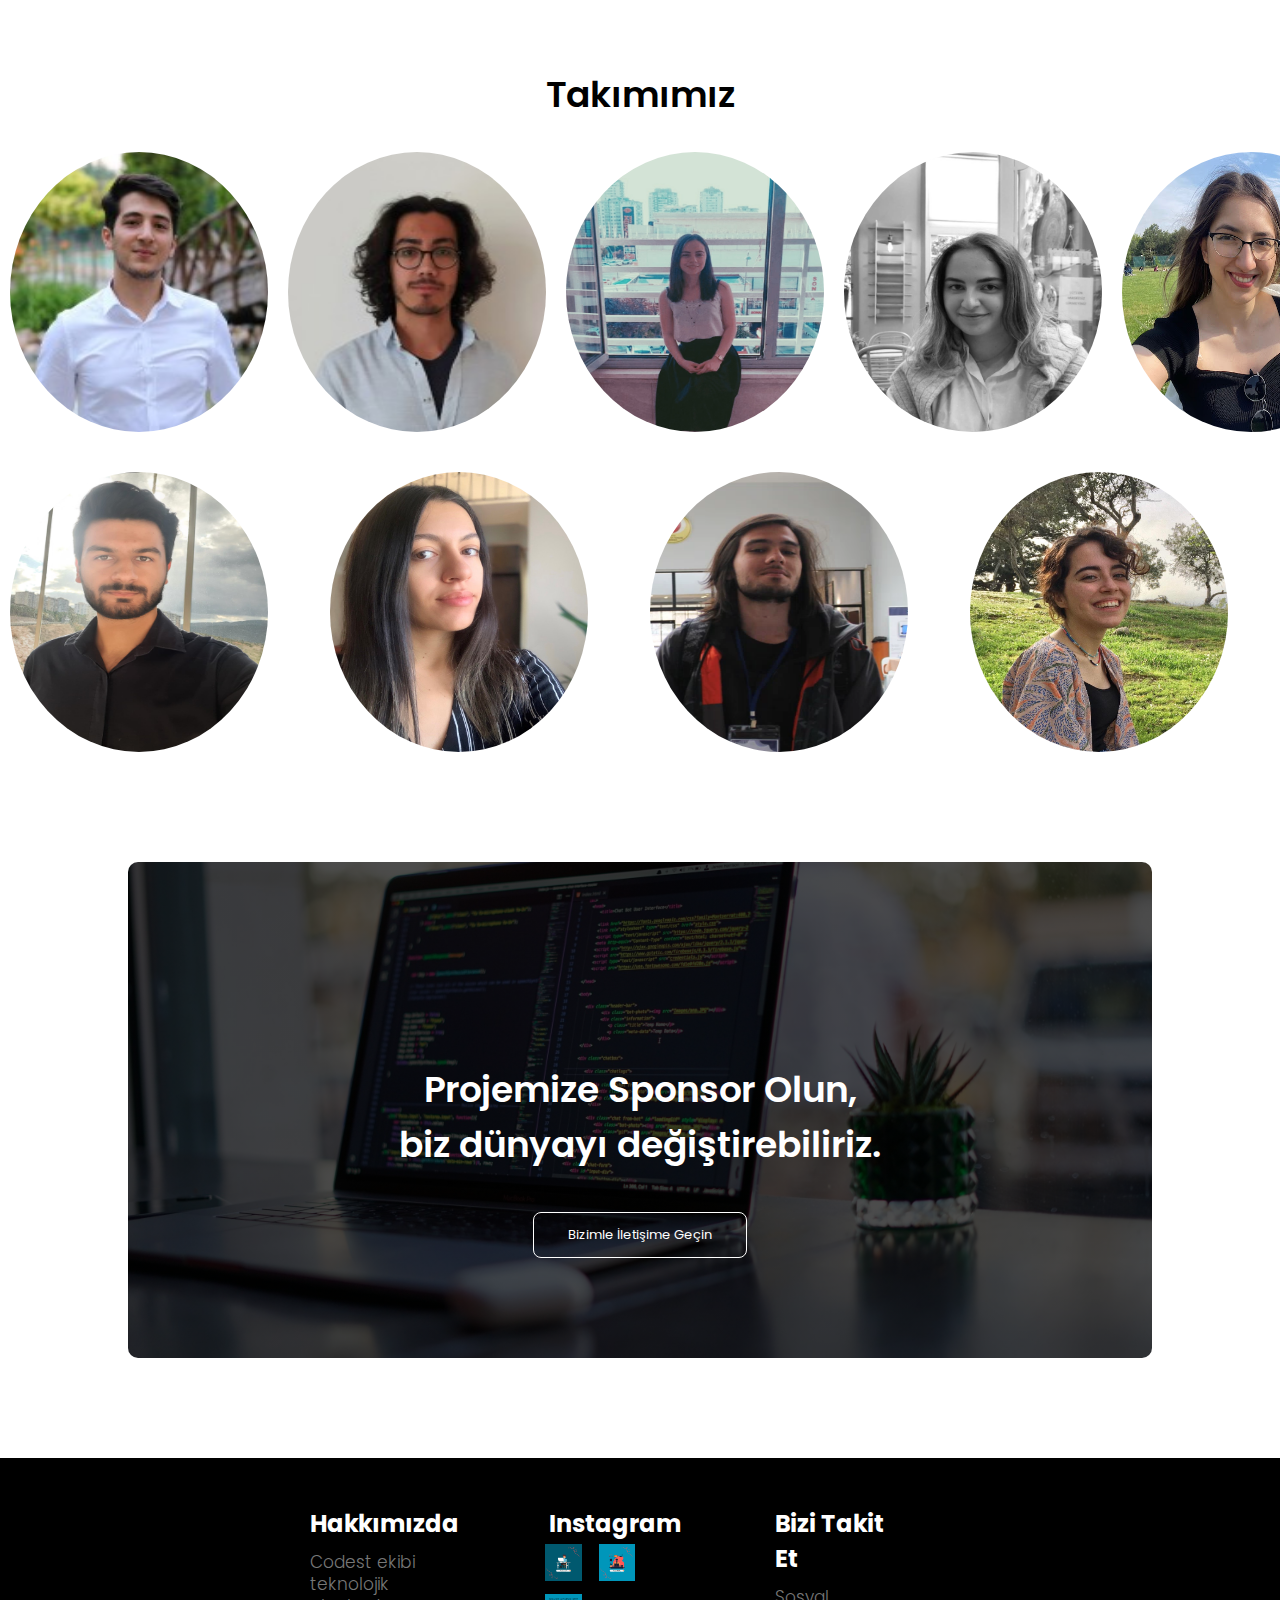
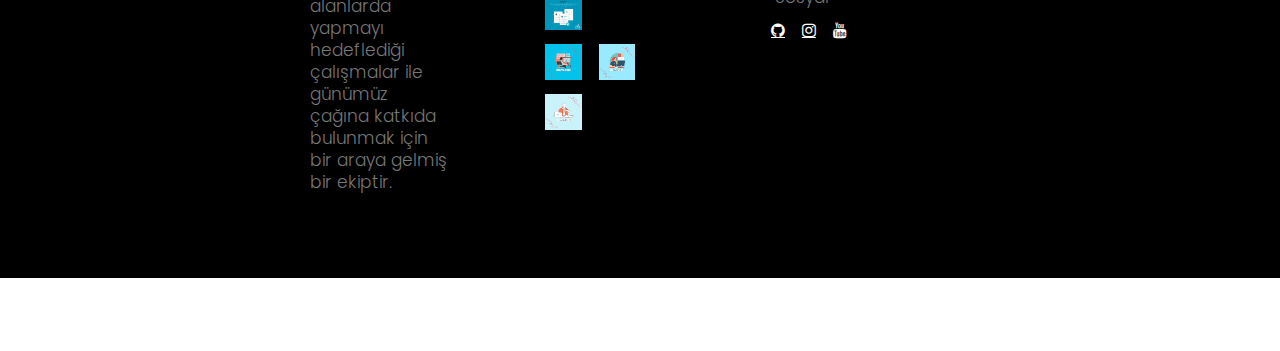
==== commit ad6de337: "a" ====
--- a/about.html
+++ b/about.html
@@ -40,7 +40,7 @@
 		<div class="about-col">
 			<h1> Biz Dünyayı Değiştirebiliriz.</h1>
 			<p>Codest ekibi olarak getireceğimiz yenilikler ve fikirler sayesinde dünyayı değiştirebileceğimize inanmaktayız. Bu inancımız küçük fikirlerle doğan büyük akımların insanoğlunun gelecek kuşaklarında yaratığı etkiden gelmektedir. İnsanoğlunun günümüzde ulaşmış olduğu medeniyet ve teknoloji çağına yaratıcı fikirlerle geldiğini fark etmemiz ve bu ilerleyişin bir parçası olma isteğimiz bu inancımızı güçlü tutmaktır.</p>
-			<a href="" class="hero-btn red-btn">ŞİMDİ KEŞFET</a>
+			
 		</div>
 
 
--- a/style.css
+++ b/style.css
@@ -23,9 +23,11 @@
 }
 .photo{
 	margin: 20px;
-}
+	
+}
+
 .photo img{
-	width: 800px;
+	width: 80%;
 	height: 500px;
 	
 }
@@ -323,20 +325,17 @@
 }
 main .blog-content .blog-title{
 	
-	width:300px;
-	height: 200px;
+
 	display: inline-block;
 
 
 }
 .blog-title p{
-	
-	width: 400px;
-	height: 300px;
+	padding: 10px;
+	
 }
 .blog-title h4{
-	height: 20px;
-	width: 400px;
+	
 	text-align: center;
 }
 main .blog-content .btn-blog{
@@ -369,46 +368,7 @@
 .owl-theme .owl-nav[class*='owl-']{
 	outline: none;
 }
-@media only screen and (max-width:1500px){
-	.blog-title p{
-		width: 350px;
-		height: 150px;
-	}
-
-}
-@media only screen and (max-width:1350px){
-	.blog-title p{
-		width: 300px;
-		height: 100px;
-	}
-
-}
-@media only screen and (max-width:1150px){
-	.blog-title p{
-		width: 250px;
-		height: 100px;
-	}
-	.blog-title h4{
-		height: 20px;
-		width: 300px;
-		text-align: center;
-	}
-
-}
-
-@media only screen and (max-width:900px){
-	.blog-title p{
-		width: 180px;
-		height: 90px;
-		font-size:15px;
-	}
-	.blog-title h4{
-		height: 20px;
-		width: 300px;
-		text-align: center;
-	}
-
-}
+
 /*-----COURSE----*/
 
 .course{
@@ -443,6 +403,7 @@
 h1{
 	font-size: 36px;
 	font-weight: 600;
+	margin-top: 100px;
 }
 p{
 	color:#777;
@@ -489,7 +450,6 @@
 
 .campus{
 	width: 100%;
-	
 	text-align: center;
 	padding-top: 200px;
 
@@ -515,8 +475,7 @@
 .layer{
 	background:transparent;
 	height: 100%;
-	width: 92%;
-	
+	width: 90%;
 	position: absolute;
 	top: 0;
 	left: 0;
@@ -558,6 +517,19 @@
 	opacity: 1;
 }
 
+@media(max-width: 700px){
+	.campus-col{
+		width: 100%;
+		flex-basis: 30%;
+		margin: 70px;
+	}
+	.layer{
+		width: 70%;
+	}
+
+}
+
+
 /*--Testimonial--*/
 .testimonials{
 	width: 80%;
@@ -619,7 +591,7 @@
 
 
 footer.footer{
-	height: 100%;
+	width: 100%;
 	background: black;
 	position: relative;
 	
@@ -647,7 +619,7 @@
 	
 }
 .about-proje{
-	width: 100%;
+	height: 100%;
 	padding-right: 40px;
 	padding-top: 80px;
 	padding-bottom: 50px;
@@ -687,7 +659,17 @@
 	justify-content: center;
 	
 }
-
+@media screen and (max-width: 830px){
+	footer.footer div{
+		width: 100%;
+	}
+	.flex-row{
+		width: 100%;
+	}
+	.cont{
+		width: 100%;
+	}
+}
 
 
 /*----ABOUT US PAGE---*/
@@ -864,9 +846,6 @@
 	box-sizing: border-box;
 
 }
-@media(max-width: 700px){
-
-}
 
 
 
@@ -901,10 +880,21 @@
 
 
 .info{
-	width: 1200px;
+	width: 100%;
+	max-width: 1200px;
 	height: auto;
 	margin: 90px 150px;
 }
+
 .info h2{
 	color: darkturquoise;
 }
+@media screen and (max-width: 800px){
+	.info{
+		width: 100%;
+		margin: 20px 40px;
+	}
+	.info img{
+		width: 100%;
+	}
+}
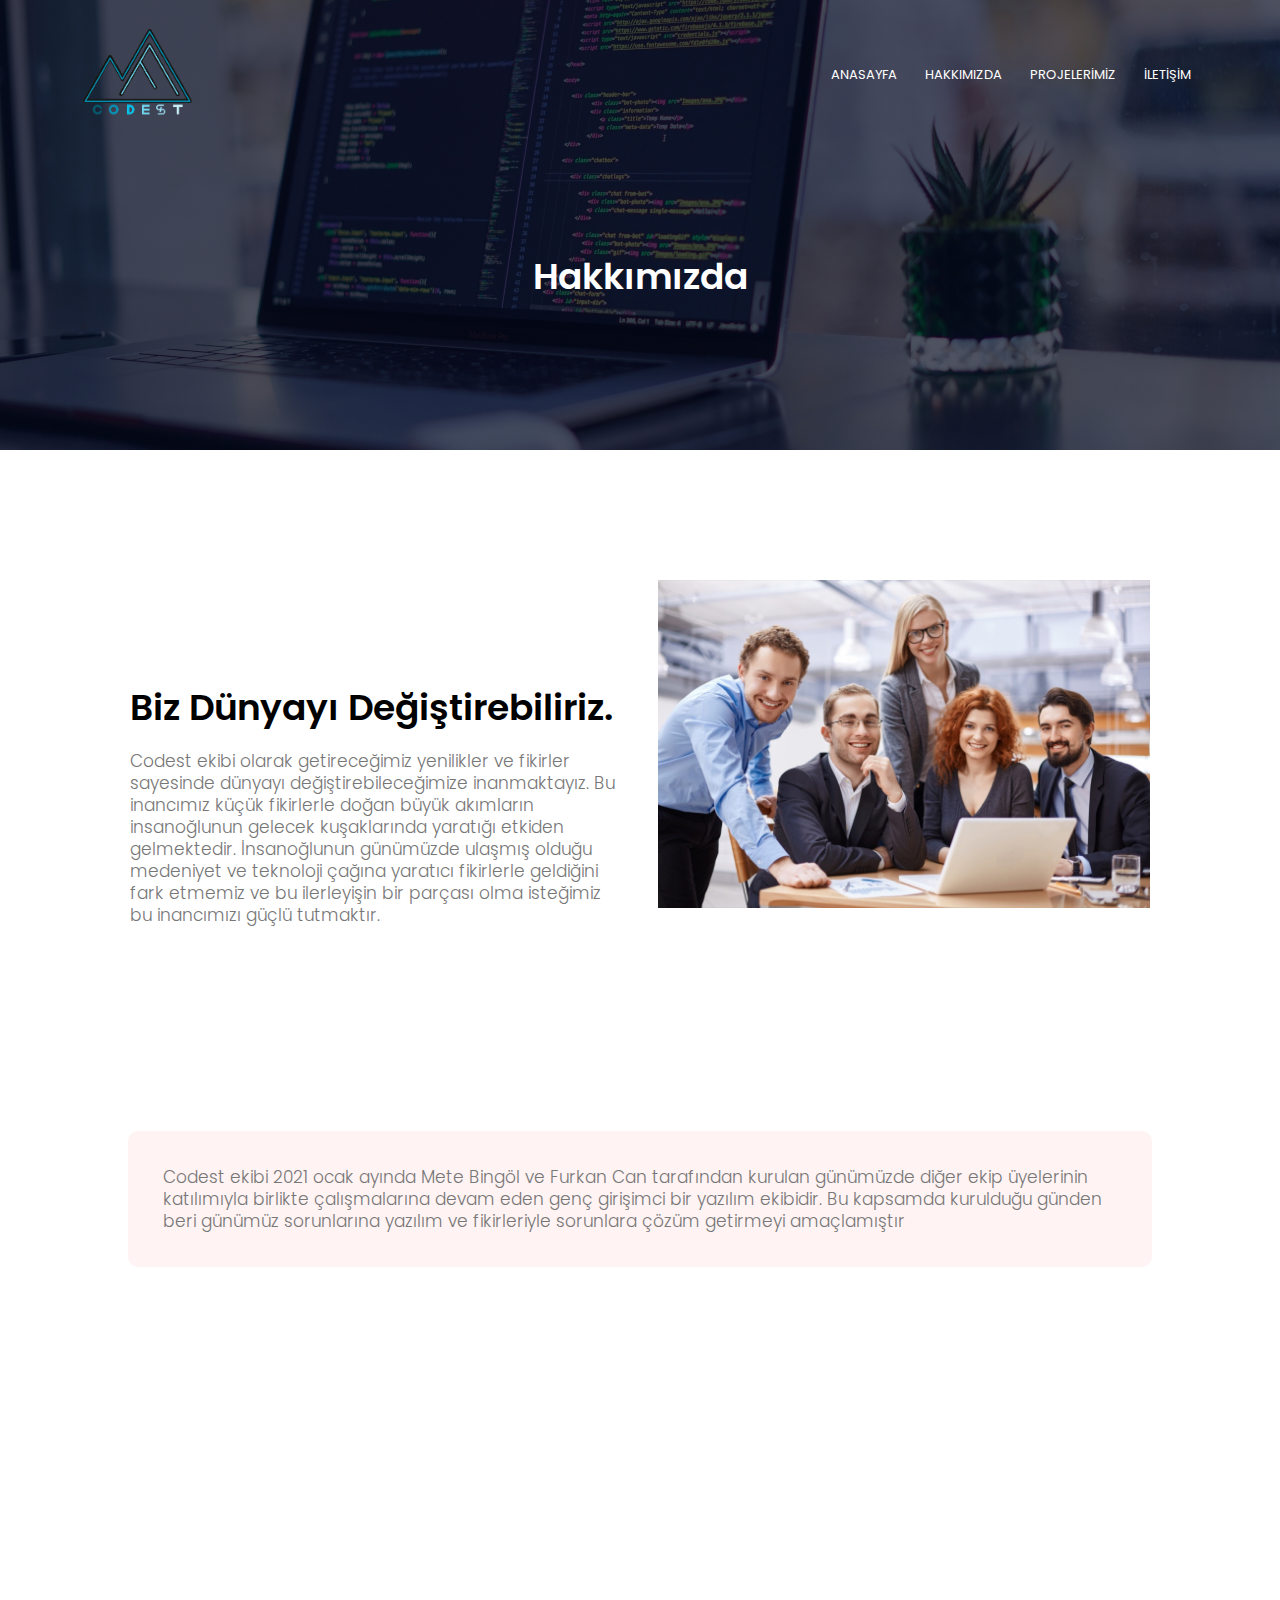
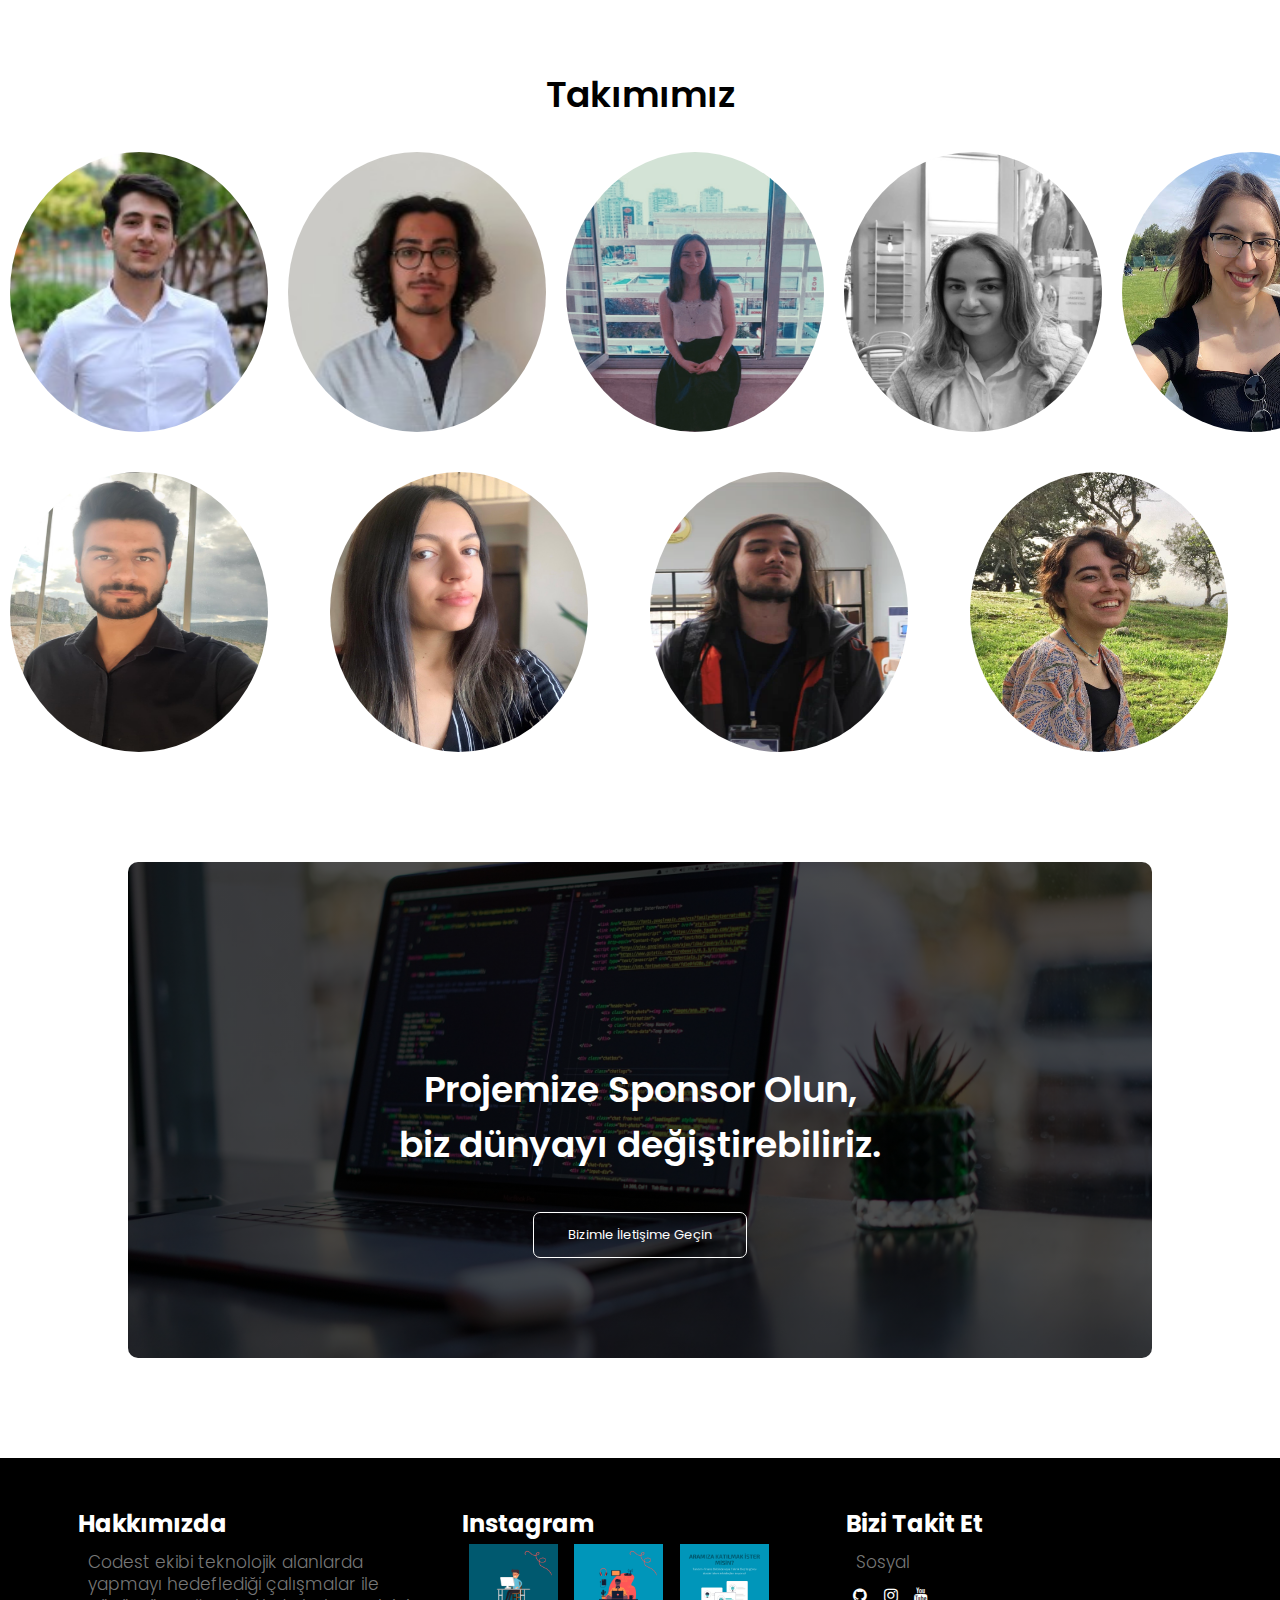
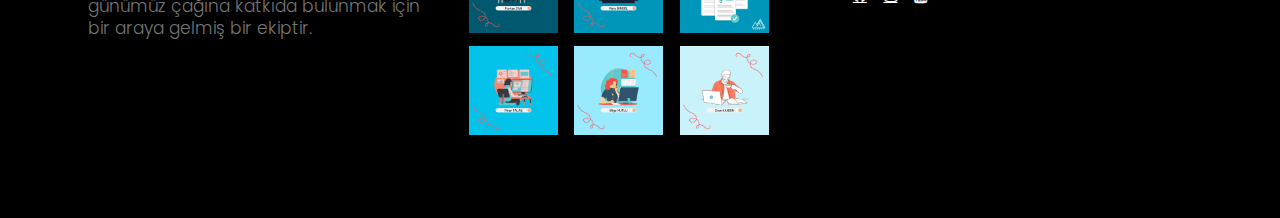
==== commit 8f249143: "ending" ====
--- a/about.html
+++ b/about.html
@@ -13,23 +13,31 @@
 <body>
 	<section class="sub-header">
 		<nav>
+			
 			<a href="index.html"><img src="images/logo-remove.png"></a>
 			<div class="nav-links" id="navLinks">
-				<i class="fa fa-times" onclick="hideMenu()" ></i>
+				
 				<ul class="nav">
 					<li><a href="index.html">ANASAYFA</a></li>
 					<li><a href="about.html">HAKKIMIZDA</a></li>
 					<li><a href="">PROJELERİMİZ</a>
-						<ul class="sub-menu">
-							<li><a href="product.html">Reader</a></li>
-							<li><a href="augmentor.html">Augmentor</a></li>
-							<li><a href="asistan.html">Sesli Asistan</a></li>
+					<ul class="sub-menu">
+						<li><a href="product.html">Reader</a></li>
+						<li><a href="augmentor.html">Augmentor</a></li>
+						<li><a href="asistan.html">Sesli Asistan</a></li>
+
 					</ul></li>
 					<li><a href="contact.html">İLETİŞİM</a></li>
 				
 			</ul>
-			</div>
-			<i class="fa fa-bars" onclick="showMenu()"></i>
+				<div class="burger">
+					<div class="line1"></div>
+					<div class="line2"></div>
+					<div class="line3"></div>
+				</div>
+			
+			</div>
+			
 		</nav>
 		<h1>Hakkımızda</h1>
 
--- a/style.css
+++ b/style.css
@@ -60,15 +60,13 @@
 	cursor: pointer;
 	border-radius: 8px;
 }
-.header{
-	min-height: 100vh;
-	width: 100%;
-	background-image: linear-gradient(rgba(4, 9, 30, 0.7), rgba(4, 9, 30, 0.7)),url(images/background.jpg);
-	background-position: center;
-	background-size: cover;
-	position: relative;
-	
-
+.header {
+    min-height: 100vh;
+    width: 100%;
+    background-image: linear-gradient(rgba(4, 9, 30, 0.7), rgba(4, 9, 30, 0.7)),url(images/background.jpg);
+    background-position: center;
+    background-size: cover;
+    position: relative;
 }
 nav{
 	display: flex;
@@ -95,13 +93,13 @@
 }
 
 .nav-links{
-	flex: 1;
+	display:flex;
 	text-align: right;
 }
 .nav-links ul li{
 	list-style: none;
 	display: inline-block;
-	padding: 8px 15px;
+	padding: 8px 12px;
 	position: relative;
 }
 .nav-links ul li a{
@@ -111,43 +109,41 @@
 
 }
 .nav-links ul li::after{
-	content: '';
+	content: "";
 	width: 0%;
 	height: 2px;
-	background:#0CA4D2;
-	display:block;
-	margin:auto;
+	display: block;
+	margin: auto;
+	background: #0CA4D2;
 	transition: 0.5s;
 }
 .nav-links ul li:hover::after{
 	width: 100%;
 }
-
-.sub-menu{
-	height: 150px;
-	width: 110px;
-	
-	float: left;
+nav ul ul {
 	position: absolute;
-	border-top: 3px solid #0CA4D2;
-	z-index: 100;
-	transition: all 650ms ease;
 	opacity: 0;
-	visibility:hidden ;
-
-}
-.sub-menu::before{
-	content: "";
-	position: absolute;
-	top: -2.5rem;
-	left: 3rem;
-	border: 1.2rem solid transparent;
-}
-.nav li:hover > .sub-menu {
-	top: 2rem;
-	opacity: 1;
+	visibility: hidden;
+	transition: top .3s;
+	text-decoration: none;
+	margin-right: 50px;
+
+}
+nav ul ul li::after{
+	background: transparent !important;
+}
+nav ul li:hover > ul {
+	opacity:1;
 	visibility: visible;
 }
+nav ul ul li{
+	position: relative;
+	margin: 0px -30px;
+	width: 100px;
+	float: none;
+	display: list-item;
+}
+
 .text-box{
 	width: 90%;
 	color: #fff;
@@ -158,30 +154,159 @@
 	text-align: center;
 }
 .text-box h1{
-	font-size: 62px;
-
+	font-size: 55px;
 }
 .text-box p{
-	margin:5px 0 10px;
-	font-size: 14px;
-	
-	color: #fff;
-}
+	margin: 10px 0 40px;
+	font-size: 20px;
+	color:#fff;
+}
+
 .hero-btn{
-	display: inline-block;
+	display: inline-block;	
 	text-decoration: none;
 	color: #fff;
-	border: 1px solid #fff;
+	border:1px solid #fff;
 	padding: 12px 34px;
 	font-size: 13px;
 	background:transparent;
 	position: relative;
 	cursor: pointer;
-	border-radius: 8px;
-
-
-}
- .information-btn{
+	border-radius: 7px;
+	
+}
+
+.hero-btn:hover{
+	border: 1px solid #0CA4D2;
+	background: #0CA4D2;
+	transition: 1s;
+
+}
+nav .fa{
+	display: none;
+}
+.burger{
+	display: none;
+	cursor: pointer;
+}
+.burger div{
+	width: 25px;
+	height: 3px;
+	background-color: #fff;
+	margin: 5px ;
+	transition: all 0.3s ease;
+	
+}
+
+
+@media (max-width: 700px) {
+	.text-box h1{
+		font-size: 20px
+	}
+	section{
+		overflow-x: hidden;
+	}
+	
+	.nav{
+		position: absolute;
+		right: 0px;
+		height: 92vh;
+		top:10vh;
+		display: flex;
+		flex-direction: column;
+		align-items: center;
+		width: 50%;
+		transform: translateX(100%);
+		transition: transform 0.5s ease-in;
+	}
+	
+	.burger{
+		display: block;
+	}
+}
+.nav-active{
+	transform: translateX(0%);
+}
+
+@keyframes navLinkFade{
+	from{
+		opacity: 0;
+		transform: translateX(50px);
+	}
+	to{
+		opacity: 1;
+		transform: translateX(0px);
+	}
+}
+
+.toggle .line1{
+	transform: rotate(-45deg) translate(-5px, 6px);
+}
+.toggle .line2{
+	opacity: 0;
+}
+.toggle .line3{
+	transform: rotate(45deg) translate(-5px, -6px);
+}
+
+
+
+/*ABOUT*/
+
+section .about{
+	padding: 20px;
+	padding-top: 10px;
+	margin-top: 10px 
+}
+p.about{
+	font-weight: 300;
+	color: #222;
+	margin: 50px 150px;
+	
+	
+}
+.row{
+	position: relative;
+	clear: both;
+	width: 100%;
+	display: flex;
+	justify-content: space-between;
+}
+.row .col50{
+	position: relative;
+	width: 40%;
+}
+.titleText{
+	color: black;;
+	font-size: 2rem;
+	font-weight: 300;
+	text-align: center;
+}
+.titleText span{
+	color: #ff0157;
+	font-weight: 700;
+	font-size: 1.5rem;
+}
+.row .col50 .imgBx{
+	position: relative;
+	width: 100%;
+	height: 100%;
+	
+}
+.row .col50 .imgBx img{
+	position: absolute;
+	top:0;
+	left: 0;
+	width: 85%;
+	height: 100%;
+	object-fit: cover;
+	
+}
+.campus-col img{
+	border-radius: 50%;
+}
+
+.information-btn{
     border: none;
     border-radius: 2rem;
 	width: 150px;
@@ -194,104 +319,6 @@
 	
 	background-color: #48CAE4;
 }
-nav .fa{
-	display: none;
-
-}
-.hero-btn:hover{
-	border:1px solid #0CA4D2;
-	background:#0CA4D2;
-	transition: 1s;
-}
-
-@media(max-width: 700px){
-	.text-box h1{
-	font-size: 20px;
-
-}
-.nav-links ul li{
-	display: block;
-}
-.nav-links{
-	position: fixed;
-	background:#0CA4D2;
-	height: 100vh;
-	width: 200px;
-	top: 0;
-	right: -200px;
-	text-align: left;
-	z-index: 2;
-	transition: 1s;
-}
-nav .fa{
-	display: block;
-	color: #fff;
-	margin:10px;
-	font-size: 22px;
-	cursor: pointer;
-
-}
-.nav-links ul{
-	padding: 30px;
-}
-}
-
-
-/*ABOUT*/
-
-section .about{
-	padding: 20px;
-	padding-top: 10px;
-	margin-top: 10px 
-}
-p.about{
-	font-weight: 300;
-	color: #222;
-	margin: 50px 150px;
-	
-	
-}
-.row{
-	position: relative;
-	clear: both;
-	width: 100%;
-	display: flex;
-	justify-content: space-between;
-}
-.row .col50{
-	position: relative;
-	width: 40%;
-}
-.titleText{
-	color: black;;
-	font-size: 2rem;
-	font-weight: 300;
-	text-align: center;
-}
-.titleText span{
-	color: #ff0157;
-	font-weight: 700;
-	font-size: 1.5rem;
-}
-.row .col50 .imgBx{
-	position: relative;
-	width: 100%;
-	height: 100%;
-	
-}
-.row .col50 .imgBx img{
-	position: absolute;
-	top:0;
-	left: 0;
-	width: 85%;
-	height: 100%;
-	object-fit: cover;
-	
-}
-.campus-col img{
-	border-radius: 50%;
-}
-
 
 /*----Blog Carousel---*/
 
@@ -299,6 +326,7 @@
 	text-align: center;
 	color: #f0f0f0;
 	padding-top: 20px;
+	width: 100%;
 }
 
 
@@ -368,7 +396,19 @@
 .owl-theme .owl-nav[class*='owl-']{
 	outline: none;
 }
-
+@media (max-width:900px){
+	section .blog{
+		width: 100%;
+	}
+	.blog-content{
+		width: 100%;
+		height: 100%;
+
+	}
+	.blog-title{
+		width: 100%;
+	}
+}
 /*-----COURSE----*/
 
 .course{
@@ -379,27 +419,7 @@
 
 }
 
-@media only screen and (max-width:950px){
-.photo{
-	margin: 20px;
-}
-.photo img{
-	width: 500px;
-	height: 300px;
-	
-}
-}
-
-@media only screen and (max-width:600px){
-	.photo{
-		margin: 20px;
-	}
-	.photo img{
-		width: 200px;
-		height: 100px;
-		
-	}
-}
+
 h1{
 	font-size: 36px;
 	font-weight: 600;
@@ -429,6 +449,12 @@
 	color: #0CA4D2;
 
 
+}
+.photo{
+	width: 100%;
+}
+.photo img{
+	width: 100%;
 }
 h3{
 	text-align: center;
@@ -585,92 +611,81 @@
 /*---FOOOTER--*/
 .cont{
 	margin: 0 5vw;
-	margin-left: 250px;
-}
-
-
-
-footer.footer{
-	width: 100%;
+	
+}
+
+
+
+.footer{
+	
+	height: 100%;
 	background: black;
 	position: relative;
 	
 
 }
-footer.footer .cont{
+.footer .cont{
 	display: grid;
-	grid-template-columns: repeat(4, 1fr);
-	padding-left: 50px;
-
-
-
-}
-
-footer.footer .cont > div{
+	
+	grid-template-columns: repeat(3, 1fr);
+}
+
+.footer .cont > div{
 	flex-grow: 1;
 	flex-basis: 0;
-	padding-top: 3rem;
-	padding-right: 5rem;
-	
-}
-footer.footer .cont  h2{
+	padding: 3rem .9rem
+	
+}
+.footer .cont  h2{
 	color: white;
-	padding-left: 10px;
-	
-}
-.about-proje{
-	height: 100%;
-	padding-right: 40px;
-	padding-top: 80px;
-	padding-bottom: 50px;
-	
-
-}
-
-footer.footer .newsletter .form-element{
-	background: black;
-	display: inline-block;
-}
-footer.footer .newsletter .form-element input{
-	padding: .5rem .7rem;
-	border: none;
-	background: transparent;
-	color: white;
-	font-size: 1rem;
-	width: 74%;
-}
-footer.footer .newsletter .form-element span{
-	background: #0CA4D2;
-	padding: .5rem .7rem;
-	cursor: pointer;
-}
-footer.footer .instagram div > img {
+	
+	
+}
+
+
+.footer .instagram div > img {
 	display: inline-block;
 	width: 25%;
 	height: 60%;
 	margin: .2rem .4rem;
 }
-footer.footer .follow div a{
+.footer .follow div a{
 	color:white ;
 	padding:0 .4rem;
 }
 
-footer.footer .rights{
+.footer .rights{
 	justify-content: center;
 	
 }
-@media screen and (max-width: 830px){
-	footer.footer div{
-		width: 100%;
-	}
-	.flex-row{
-		width: 100%;
-	}
-	.cont{
-		width: 100%;
-	}
-}
-
+@media (max-width: 1130px){
+	.footer .cont{
+		grid-template-columns: repeat(2, 1fr);
+		
+		
+	}
+}
+@media (max-width:750px){
+	.footer .cont{
+		grid-template-columns: repeat(1, 1fr);
+		
+		
+	}
+
+	}
+
+@media (max-width:520px) {
+	main.blog{
+		height: 125vh;
+	}
+	.footer .cont>div{
+		padding: 1rem .9rem !important;
+	}
+	.footer .rights{
+		padding: 0 1.4rem;
+		text-align:center ;
+	}
+}
 
 /*----ABOUT US PAGE---*/
 .sub-header{
@@ -889,12 +904,15 @@
 .info h2{
 	color: darkturquoise;
 }
-@media screen and (max-width: 800px){
-	.info{
-		width: 100%;
-		margin: 20px 40px;
-	}
-	.info img{
-		width: 100%;
-	}
-}
+
+@media (max-width:600px){
+	.photo{
+		margin: 40px 10px;
+	}
+	.photo img{
+		width: 95%;
+		height: 90%;
+		
+	}
+}
+
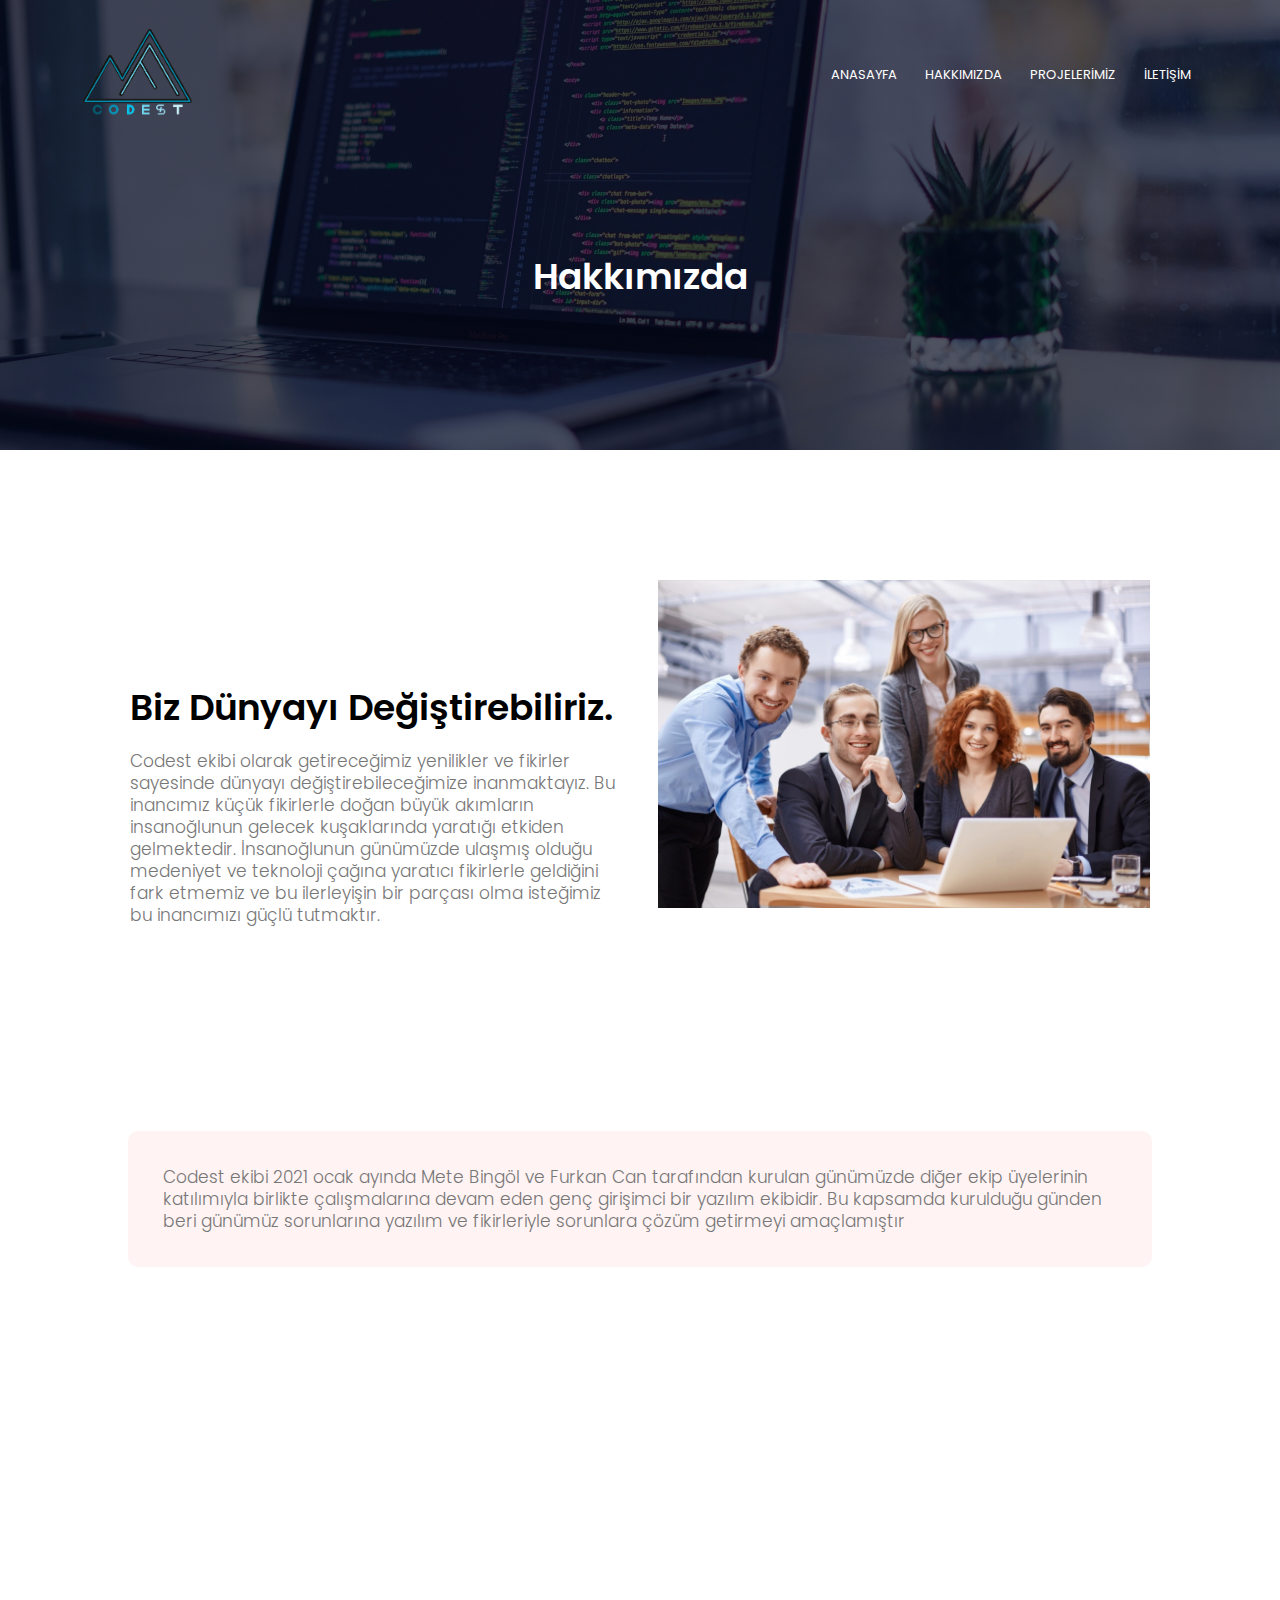
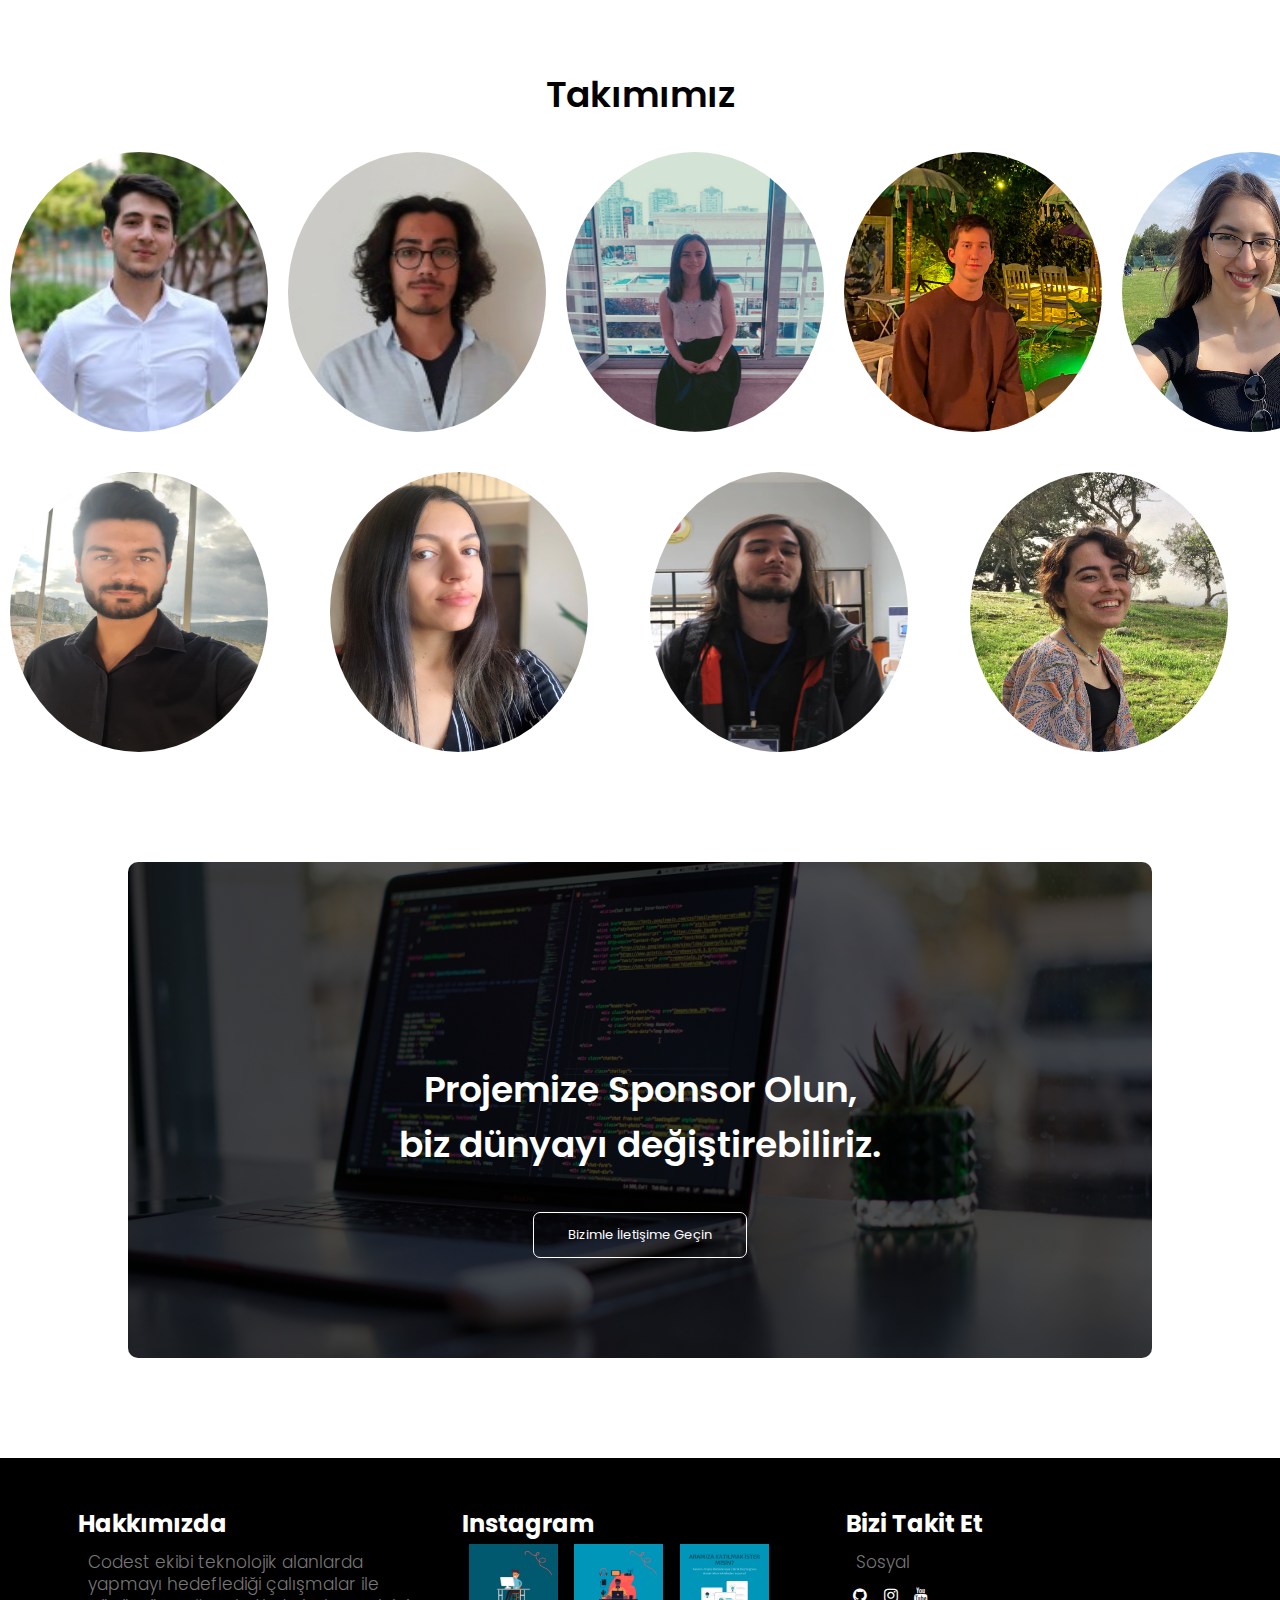
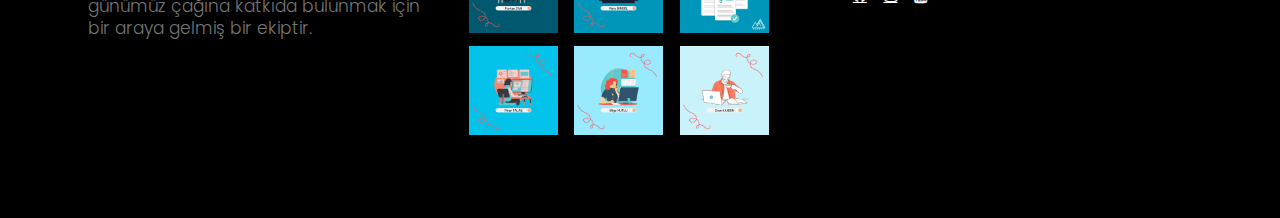
==== commit 21323e74: "aaaaaaa" ====
--- a/about.html
+++ b/about.html
@@ -15,7 +15,12 @@
 		<nav>
 			
 			<a href="index.html"><img src="images/logo-remove.png"></a>
+			<div class="menu-icon">
+				<i class="icon ion-md-menu"></i>
+				<i class="icon ion-md-close"></i>
+			</div>
 			<div class="nav-links" id="navLinks">
+				<i class="fa fa-times" onclick="hideMenu()"></i>
 				
 				<ul class="nav">
 					<li><a href="index.html">ANASAYFA</a></li>
@@ -30,14 +35,10 @@
 					<li><a href="contact.html">İLETİŞİM</a></li>
 				
 			</ul>
-				<div class="burger">
-					<div class="line1"></div>
-					<div class="line2"></div>
-					<div class="line3"></div>
-				</div>
+				
 			
 			</div>
-			
+			<i class="fa fa-bars" onclick="showMenu()"></i>
 		</nav>
 		<h1>Hakkımızda</h1>
 
@@ -102,10 +103,10 @@
 			</div>
 		</div>
 		<div class="campus-col">
-			<img src="images/busefoto.png">
-			<div class="layer">
-				<h3>BUSE ULUCAN</h3>
-				<p>Orta Doğu Teknik Üniversitesi Bilgisayar ve Öğrenim Teknolojileri 2. Sınıf öğrencisi. ODTÜ Board of European Students of Technology topluluğunda 1 yıl, Institute of Engineers and Everyone Else Topluluğunda 1 yıl çalışan Ulucan web tasarım alanında çalışmalar yapmaktadır.</p>
+			<img src="images/ozan.jpg">
+			<div class="layer">
+				<h3>OZAN KAMALI</h3>
+				<p>sdsdsdsfsfsf</p>
 			</div>
 		</div>
 		<div class="campus-col">
--- a/style.css
+++ b/style.css
@@ -175,6 +175,9 @@
 	border-radius: 7px;
 	
 }
+nav .fa{
+	display: none;
+}
 
 .hero-btn:hover{
 	border: 1px solid #0CA4D2;
@@ -182,72 +185,60 @@
 	transition: 1s;
 
 }
-nav .fa{
-	display: none;
-}
-.burger{
-	display: none;
-	cursor: pointer;
-}
-.burger div{
-	width: 25px;
-	height: 3px;
-	background-color: #fff;
-	margin: 5px ;
-	transition: all 0.3s ease;
-	
-}
-
-
-@media (max-width: 700px) {
+@media(max-width: 700px){
 	.text-box h1{
-		font-size: 20px
-	}
-	section{
-		overflow-x: hidden;
-	}
-	
-	.nav{
-		position: absolute;
-		right: 0px;
-		height: 92vh;
-		top:10vh;
-		display: flex;
-		flex-direction: column;
-		align-items: center;
-		width: 50%;
-		transform: translateX(100%);
-		transition: transform 0.5s ease-in;
-	}
-	
-	.burger{
+		font-size: 20px;
+	}
+	.nav-links ul li{
 		display: block;
 	}
-}
-.nav-active{
-	transform: translateX(0%);
-}
-
-@keyframes navLinkFade{
-	from{
-		opacity: 0;
-		transform: translateX(50px);
-	}
-	to{
+	.nav-links{
+		position: fixed;
+		background: #222;
+		height: 100vh;
+		width: 200px;
+		top:0;
+		right: -200px;
+		text-align: left;
+		z-index: 2;
+		line-height: 100px;
+		transition: 1s;
+	}
+	.nav-links .sub-menu{
+		line-height: 5px;
+	}
+	nav .fa{
+		display: block;
+		color: #fff;
+		margin: 10px;
+		font-size: 22px;
+		cursor: pointer;
+	}
+	.nav-links ul{
+		padding: 30px;
+	}
+	.sub-menu{
+		position: initial;
+		margin-left: 0rem;
+		max-height: 0;
+		text-align: center;
+		
+	}
+	.sub-menu::before{
+		display: none;
+		text-align: center;
+		
+
+	}
+	.nav-links ul li:hover > .sub-menu{
 		opacity: 1;
-		transform: translateX(0px);
-	}
-}
-
-.toggle .line1{
-	transform: rotate(-45deg) translate(-5px, 6px);
-}
-.toggle .line2{
-	opacity: 0;
-}
-.toggle .line3{
-	transform: rotate(45deg) translate(-5px, -6px);
-}
+		visibility: visible;
+		max-height: initial;
+		text-align: center;
+	}
+}
+
+
 
 
 
@@ -914,5 +905,19 @@
 		height: 90%;
 		
 	}
-}
-
+
+}
+
+@media (max-width:900px){
+	.info{
+		margin: 40px 20px;
+		padding: 10px 10px;
+	}
+	.info img{
+		width: 100%;
+	}
+	.docs{
+		margin: 30px 30px;
+	}
+}
+
